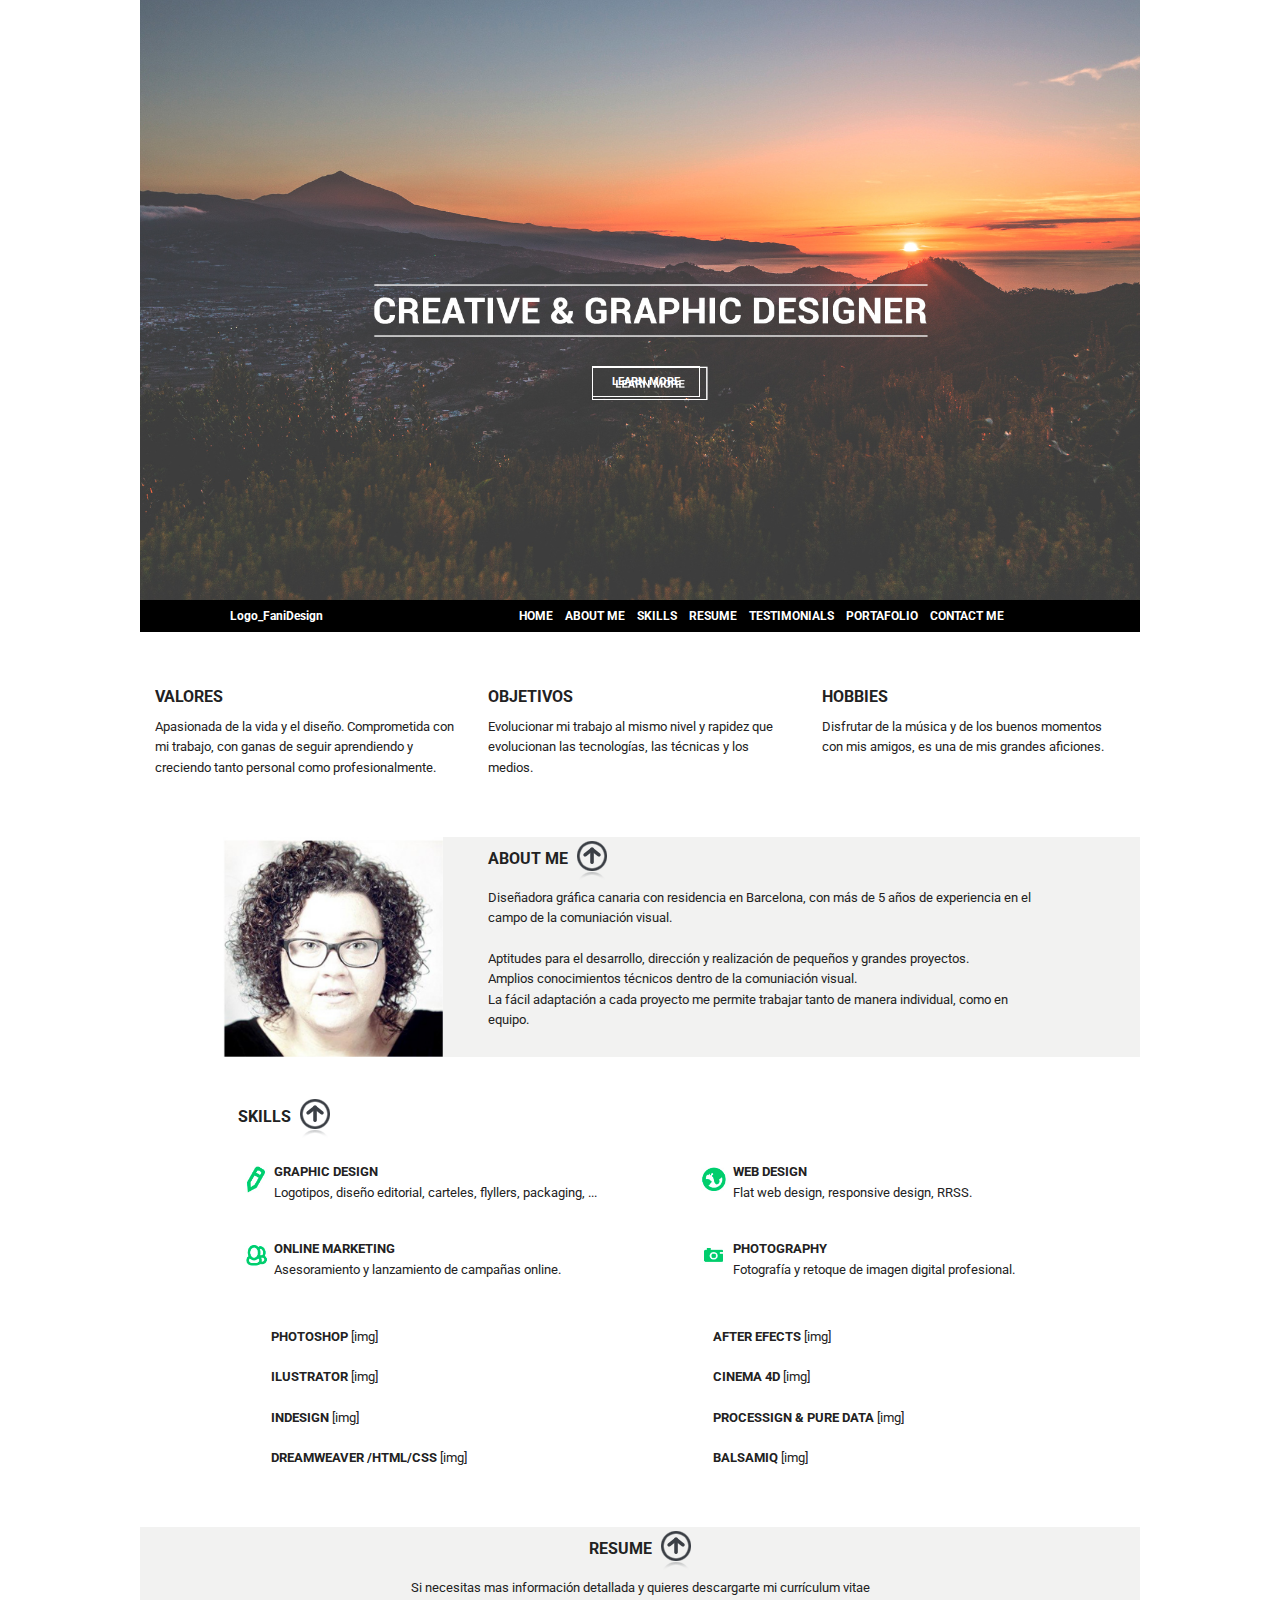
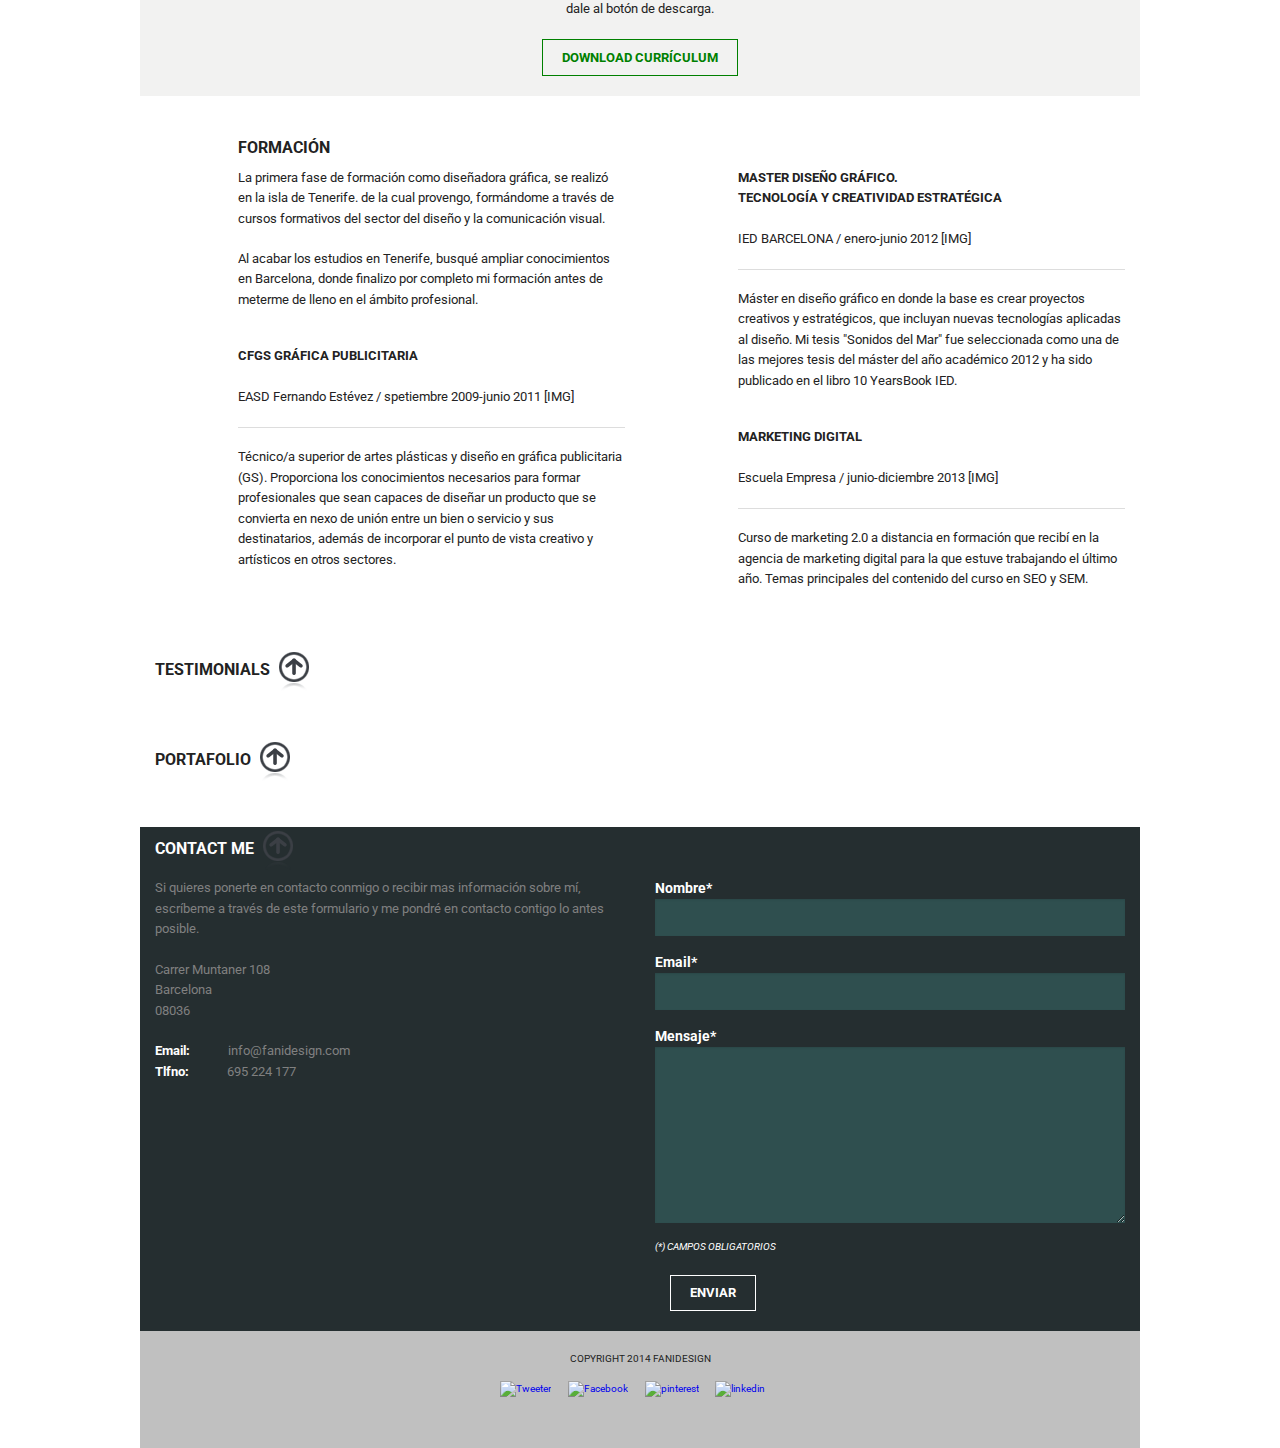
==== fanidesign.html @ 95985c17 "ver0.11.0 (errores menores, formacion)" ====
<!DOCTYPE html>
<!--[if IE 9]><html lang="es" > <![endif]-->
<html lang="es">
  <head>
    <meta charset="utf-8">
    <title>FANY DESIGN</title>
    <link rel="Shortcut Icon" href="http://icons.iconarchive.com/icons/sekkyumu/developpers/16/Smiley-Star-Pink-icon.png" type="image/png">
    <link rel="stylesheet" type="text/css" href="./foundation-5.2.3/css/foundation.css">
    <link rel="stylesheet" type="text/css" href="./foundation-5.2.3/css/mystyle.css">
    <link rel="stylesheet" type="text/css" href="http://fonts.googleapis.com/css?family=Roboto">
<!--    <script src="https://ajax.googleapis.com/ajax/libs/jquery/1.11.1/jquery.min.js" type="text/javascript"></script>
    <script type="text/javascript">
	$(document).ready(function(){
	    $('.button').mouseover(function(){
	      $('audio')[0].play();
	    });
	    $('.button2').mouseover(function(){
	      $('audio')[0].play();
	    });
	});
    </script>-->
  </head>
  
  <body id="home">
  
<!--  <audio preload>
      <source src="./foundation-5.2.3/resources/bambu_1.mp3" type="audio/mp3">
      <source src="./foundation-5.2.3/resources/bambu_1.ogg" type="audio/ogg">
      La version actual del explorador no soporta audio en HTML5!
  </audio>-->

<!--       Imagen de cabecera -->
    <div class="row">
	<div class="small-12 large-12 columns" id="imagen_cabecera">
	    <a href="#index" class="button3" id="boton_inicio">LEARN MORE</a>
	</div>
    </div>
    
<!--     Menu_cabecera -->
    <div class="row"  id="index">
	<div class="small-12 large-12 columns" id="menu_cabecera">
<!-- 	  <div > -->
		<div class="small-3 large-3 columns">
		    <div class="cuadro">
			<a href="#home">Logo_FaniDesign</a>
		    </div>
		</div>
		<div class="small-9 large-9 columns">
		    <div class="cuadro">
			<a href="#home">HOME</a>&nbsp;&nbsp;&nbsp;
			<a href="#about_me">ABOUT ME</a>&nbsp;&nbsp;&nbsp;
			<a href="#skills">SKILLS</a>&nbsp;&nbsp;&nbsp;
			<a href="#resume">RESUME</a>&nbsp;&nbsp;&nbsp;
			<a href="#testimonials">TESTIMONIALS</a>&nbsp;&nbsp;&nbsp;
			<a href="#portafolio">PORTAFOLIO</a>&nbsp;&nbsp;&nbsp;
			<a href="#contact">CONTACT ME</a>
		    </div> <!--cuadro-->
		</div> <!--9col-->
	    <!--id menucabecera-->
      </div> <!--12columns-->
    </div> <!--row-->
  
<!--     INTRODUCCION -->
    <div class="row" id="introduccion">
	<div class="small-4 large-4 columns">
	    <h6><strong>VALORES</strong></h6>
		<p>Apasionada de la vida y el diseño. Comprometida con mi trabajo, con
		ganas de seguir aprendiendo y creciendo tanto personal como profesionalmente.
		</p>
	</div>
	<div class="small-4 large-4 columns">
		<h6><strong>OBJETIVOS</strong></h6>
		<p>Evolucionar mi trabajo al mismo nivel y rapidez que evolucionan las tecnologías,
		las técnicas y los medios.
		</p>
	</div>
	<div class="small-4 large-4 columns">
		<h6><strong>HOBBIES</strong></h6>
		<p>Disfrutar de la música y de los buenos momentos con mis amigos, es una de mis grandes aficiones.
		</p>
	</div>
    </div>

<!--ABOUT ME-->
    <div class="bloque" id="about_me">
	<div class="row">
	    <div class="small-1 large-1 columns">
<!-- 		&nbsp; -->
	    </div>
	    <div class="small-11 large-11 columns" id="about">
		    <div id="foto_about">
			<img src="./foundation-5.2.3/img/foto_carnet.png" alt="foto_perfil">
		    </div>
		    <div id="espacio">
			<h6><strong>ABOUT ME</strong>&nbsp;&nbsp;<a href="#index"><img src="./foundation-5.2.3/img/top-arrow.png" title="volver arriba" alt="volver_arriba"></a></h6>
			<p>Diseñadora gráfica canaria con residencia en Barcelona, con más de 5 años de experiencia
			en el campo de la comuniación visual.</p>
			<p>Aptitudes para el desarrollo, dirección y realización de pequeños y grandes proyectos.<br>
			Amplios conocimientos técnicos dentro de la comuniación visual.<br>
			La fácil adaptación a cada proyecto me permite trabajar tanto de manera individual,
			como en equipo.<br></p>
		    </div>
	    </div>
	</div> <!--row-->
    </div> <!--bloque-->

<!--   SKILLS -->
  <div class="bloque" id="skills">
      <div class="row">
	  <div class="small-1 large-1 columns">
<!-- 	      &nbsp; -->
	  </div>
	  <div class="small-11 large-11 columns">
	      <h6><strong>SKILLS</strong>&nbsp;&nbsp;<a href="#index"><img src="./foundation-5.2.3/img/top-arrow.png" title="volver arriba" alt="volver_arriba"></a></h6><br>
	      <div class="ico_skills">
		  <div class="row">
		      <div class="small-6 large-6 columns">
			  <img src="./foundation-5.2.3/img/ic01.png" alt="icono">
			  <p><strong>GRAPHIC DESIGN</strong><br>
			  Logotipos, diseño editorial, carteles, flyllers, packaging, ...</p>
		      </div>
		      <div class="small-6 large-6 columns">
			  <img src="./foundation-5.2.3/img/ic02.png" alt="icono">
			  <p><strong>WEB DESIGN</strong><br>
			  Flat web design, responsive design, RRSS.</p>
		      </div>
		</div>
	  
		<br>

		<div class="row">
		    <div class="small-6 large-6 columns">
			<img src="./foundation-5.2.3/img/ic03.png" alt="icono">
			<p><strong>ONLINE MARKETING</strong><br>
			Asesoramiento y lanzamiento de campañas online.</p>
		    </div>
		    <div class="small-6 large-6 columns">
			<img src="./foundation-5.2.3/img/ic04.png" alt="icono">
			<p><strong>PHOTOGRAPHY</strong><br>
			Fotografía y retoque de imagen digital profesional.</p>
		    </div>
		</div>
		
		<div class="row" id="skills2">
		      <div class="small-6 large-6 columns">
			  <p><strong>PHOTOSHOP</strong>
			  [img]</p>
			  <p><strong>ILUSTRATOR</strong>
			  [img]</p>
			  <p><strong>INDESIGN</strong>
			  [img]</p>
			  <p><strong>DREAMWEAVER /HTML/CSS</strong>
			  [img]</p>
		      </div>
		      <div class="small-6 large-6 columns">
			  <p><strong>AFTER EFECTS</strong>
			  [img]</p>
			  <p><strong>CINEMA 4D</strong>
			  [img]</p>
			  <p><strong>PROCESSIGN &amp; PURE DATA</strong>
			  [img]</p>
			  <p><strong>BALSAMIQ</strong>
			  [img]</p>
		      </div>
		</div><!--row-->
		
	      </div> <!-- ico_skills -->
	  </div>
      </div>
  </div>

  <div class="bloque"> <!--RESUME-->
    <div class="row">
      <div class="small-12 large-12 columns" id="resume">
	  <h6><strong>RESUME</strong>&nbsp;&nbsp;<a href="#index"><img src="./foundation-5.2.3/img/top-arrow.png" title="volver arriba" alt="volver_arriba"></a></h6>
	  <p>Si necesitas mas información detallada y quieres descargarte mi currículum vitae<br>dale al botón de descarga.</p>
	  <a href="./foundation-5.2.3/resources/cvfani.txt" download="descargar_cv" class="button">DOWNLOAD CURRÍCULUM</a>
      </div>
    </div>
  </div>

  <div class="bloque"> <!--FORMACION-->
    <div class="row">
	<div class="small-1 large-1 columns">
	    &nbsp;
	</div>
	<div class="small-11 large-11 columns">
	    <h6><strong>FORMACIÓN</strong></h6>
	</div>
    </div>
    <div class="row">
      <div class="small-1 large-1 columns">
	  &nbsp;
      </div>
      <div class="small-5 large-5 columns">
	  <p>La primera fase de formación como diseñadora gráfica, se realizó en la isla de Tenerife.
	  de la cual provengo, formándome a través de cursos formativos del sector del diseño y la
	  comunicación visual.</p>
	  <p>Al acabar los estudios en Tenerife, busqué ampliar conocimientos en Barcelona, donde
	  finalizo por completo mi formación antes de meterme de lleno en el ámbito profesional.</p>
	  <br>
	  <p><strong>CFGS GRÁFICA PUBLICITARIA</strong></p>
	  <p>EASD Fernando Estévez / spetiembre 2009-junio 2011
	  [IMG]
	  </p>
	  <hr>
	  <p>Técnico/a superior de artes plásticas y diseño en gráfica publicitaria (GS).
	  Proporciona los conocimientos necesarios para formar profesionales que sean capaces
	  de diseñar un producto que se convierta en nexo de unión entre un bien o servicio y sus
	  destinatarios, además de incorporar el punto de vista creativo y artísticos en otros
	  sectores.</p>
      </div>
      <div class="small-1 large-1 columns">
	  &nbsp;
      </div>
      <div class="small-5 large-5 columns">
	  <p><strong>MASTER DISEÑO GRÁFICO.<br>
	  TECNOLOGÍA Y CREATIVIDAD ESTRATÉGICA</strong></p>
	  <p>IED BARCELONA / enero-junio 2012
	  [IMG]
	  </p>
	  <hr>
	  <p>Máster en diseño gráfico en donde la base es crear proyectos creativos y 
	  estratégicos, que incluyan nuevas tecnologías aplicadas al diseño. Mi tesis 
	  "Sonidos del Mar" fue seleccionada como una de las mejores tesis del máster del
	  año académico 2012 y ha sido publicado en el libro 10 YearsBook IED.</p>
	  <br>
	  <p><strong>MARKETING DIGITAL</strong></p>
	  <p>Escuela Empresa / junio-diciembre 2013
	  [IMG]
	  </p>
	  <hr>
	  <p>Curso de marketing 2.0 a distancia en formación que recibí en la agencia de
	  marketing digital para la que estuve trabajando el último año. Temas principales 
	  del contenido del curso en SEO y SEM.</p>
      </div>
    </div>
  </div>
  
<!--TESTIMONIALS-->
  <div class="bloque">
    <div class="row">
      <div class="small-12 large-12 columns">
	  <h6 id="testimonials"><strong>TESTIMONIALS</strong>&nbsp;&nbsp;<a href="#index"><img src="./foundation-5.2.3/img/top-arrow.png" title="volver arriba" alt="volver_arriba"></a></h6>
      </div>
    </div>
  </div>
  
<!--PORTAFOLIO-->
  <div class="bloque">
    <div class="row">
      <div class="small-12 large-12 columns">
	  <h6 id="portafolio"><strong>PORTAFOLIO</strong>&nbsp;&nbsp;<a href="#index"><img src="./foundation-5.2.3/img/top-arrow.png" title="volver arriba" alt="volver_arriba"></a></h6>
      </div>
    </div>
  </div>
 
<!--CONTACTO-->
  <div class="bloque">
    <div class="row">
      <div class="small-12 large-12 columns" id="contacto">
	  <h6 class="color_blanco" id="contact"><strong>CONTACT ME</strong>&nbsp;&nbsp;<a href="#index"><img src="./foundation-5.2.3/img/top-arrow.png" title="volver arriba" alt="volver_arriba"></a></h6>
	      <div class="row">
		  <div class="small-6 large-6 columns">
		    <p>Si quieres ponerte en contacto conmigo o recibir mas información sobre mí,
		    escríbeme a través de este formulario y me pondré en contacto contigo lo antes
		    posible.</p>
		    <p>
		      Carrer Muntaner 108<br>
		      Barcelona<br>
		      08036
		    </p>
		    <p>
		      <strong class="color_blanco" style="margin-right:8%">Email:</strong>info@fanidesign.com<br>	
		      <strong class="color_blanco" style="margin-right:8%">Tlfno:</strong>695 224 177
		    </p>
		  </div>
		  <div class="small-6 large-6 columns">
		      <form action="contacto.php" method="post" id="my_form">
			  <label class="color_blanco"><strong>Nombre*</strong>
			      <input type="text" name="nombre" required=""/>
			  </label>
			  <label class="color_blanco"><strong>Email*</strong>
			      <input type="email" name="email" required=""/>
			  </label>
			  <label class="color_blanco"><strong>Mensaje*</strong>
			      <textarea rows="10" name="mensaje" required=""></textarea>
			  </label>
			  <p class="color_blanco" style="font-size:0.6rem;"><i>(*) CAMPOS OBLIGATORIOS</i></p>
			  <div class="small-3 large-3 columns">
			      <input id="submit" type="submit" name="submit" value="ENVIAR" class="button2" onclick="myFunction()"/>
			  </div>
			  <div class="small-9 large-9 columns">
			      <p id="confirmacion">
<!-- 			      <img src="./foundation-5.2.3/resources/wait.gif" id="imagen1"> -->
			      </p>
			  </div>
		      </form>
		      <script>
		      function myFunction(action) {
// 			  document.getElementById("confirmacion").scr="./../resources/wait.gif";
			  /*if(action == true){
			    setTimeout("document.getElementById('confirmacion').innerHTML='Mensaje enviado'", 3000);
			  }
			  else{
			    setTimeout("document.getElementById('confirmacion').innerHTML='Fallo al enviar el mensaje. Inténtelo mas tarde.'", 3000);
			  }*/
			  setTimeout("document.getElementById('confirmacion').innerHTML='Mensaje enviado'", 3000);
		      	  setTimeout("document.getElementById('my_form').reset()",3000);
		      	  setTimeout("document.getElementById('confirmacion').innerHTML=''",10000);
		      }
		      </script>
		  </div>
	      </div> <!--row-->
      </div>
    </div>
  </div>
  
    
<!--   Pie de pagina -->
    <div class="row" id="pie_pagina">
      <div class="small-12 large-12 columns">
	    <p>COPYRIGHT 2014 FANIDESIGN<br><br>
	    <a href="https://twitter.com/Fanidesign" target="_blank"> <img src="http://msystechnology.com/finder/tweeter_icon.png" alt="Tweeter" title="Visita mi Tweeter"></a>
	    <a href="https://www.facebook.com/pages/Fanidesign/396411303730786?fref=ts" target="_blank"> <img src="http://icons.iconarchive.com/icons/danleech/simple/32/facebook-icon.png" alt="Facebook" title="Visita mi Facebook"></a>
	    <a href="http://es.pinterest.com/fanidesigner/" target="_blank"> <img src="http://www.recipesquickneasy.com/wp-content/themes/iribbon/images/social/legacy/pinterest.png" alt="pinterest" title="Visita mi pinterest"></a>
	    <a href="https://www.linkedin.com/in/fanicabrera" target="_blank"> <img src="http://www.paginaswebtenerife.com/wp-content/themes/Comite/images/social-profiles/linkedin.png" alt="linkedin" title="Visita mi linkedin"></a>
	    </p>
	</div>
    </div>
<!-- 	<div><a href="http://validator.w3.org/check?uri=http%3A%2F%2Ffanidesign.comxa.com%2Ffanidesign.html&charset=%28detect+automatically%29&doctype=Inline&group=0">Certificado</a></div> -->
<!-- 	  <p><a href="http://jigsaw.w3.org/css-validator/validator?uri=http%3A%2F%2Ffanidesign.comxa.com%2Ffoundation-5.2.3%2Fcss%2Fmystyle.css&profile=css3&usermedium=all&warning=1&vextwarning=or"><img style="border:0;width:88px;height:31px" src="http://jigsaw.w3.org/css-validator/images/vcss-blue" alt="¡CSS Válido!" /></a></p> -->
  </body>
</html>


<!-- http://foundation.zurb.com/ -->
<!-- http://foundation.zurb.com/docs/components/grid.html -->
<!-- http://en.wikipedia.org/wiki/Web_colors -->
<!-- http://www.iconarchive.com/ -->
<!-- http://www.google.com/fonts/specimen/Roboto -->
<!-- http://www.paginas.in/archivos/593 -->
<!-- http://www.000webhost.com/ -->
<!-- http://fanidesign.comxa.com/fanidesign.html -->
---- foundation-5.2.3/css/mystyle.css ----
@charset "UTF-8";

html{
  font-family:"Roboto";
}

#imagen_cabecera {
  background-image:url("./../img/mi-web_01.jpg");
  background-repeat:no-repeat;
  background-position:center;
/*   background-attachment:fixed; */
/*   width:1000px; */
  height:600px;
  background-size: 100% 100%;
}

#boton_inicio{
  position:absolute;
  left:45.15%;
  top:61%;
}

#menu_cabecera{
  background-color:black;
  color:white;
  text-align:center;
  height:20%;
}

.cuadro{
  margin-top:10px;
  margin-bottom:10px;
/*   text-align:center; */
  font-size:75%;
  font-weight:bold;
}

.cuadro a:link {color:#FFFFFF;  text-decoration:none;}
.cuadro a:visited {color: #ffffff;text-decoration:none;} 
.cuadro a:hover {color:#00FF7F; text-decoration:none;}

.bloque{
  margin-top:3%;
}

#introduccion{
  margin-top:4%;
  width:87%;
}

#about{
   background-color:#f2f2f1;
}

#foto_about img{
  height:220px;
  width:220px;
  float:left;
  margin-right:5%;
  margin-left:-15px;
}

#tmp {
  margin-left:0%;
}

#espacio {margin-right:10%;}

#resume{
  background-color:#f2f2f1;
  text-align:center;
}

.ico_skills img{
  float:left;
}

#skills2{
  margin-left:2%;
  margin-top:3%;
}

#contacto{
  background-color:#252e30;
  color:gray;
}

#confirmacion {
  text-align:center;
  color:white;
}

.color_blanco{
  color:white;
}

#pie_pagina{
  background-color:#C0C0C0;
  text-align:center;
}

#pie_pagina img{
  height:22px;
/*   width:25px; */
  margin-bottom:2.5%;
  margin-right:1.5%;
}

#pie_pagina p{
  font-size:0.6rem;
  margin-top:2%;
}
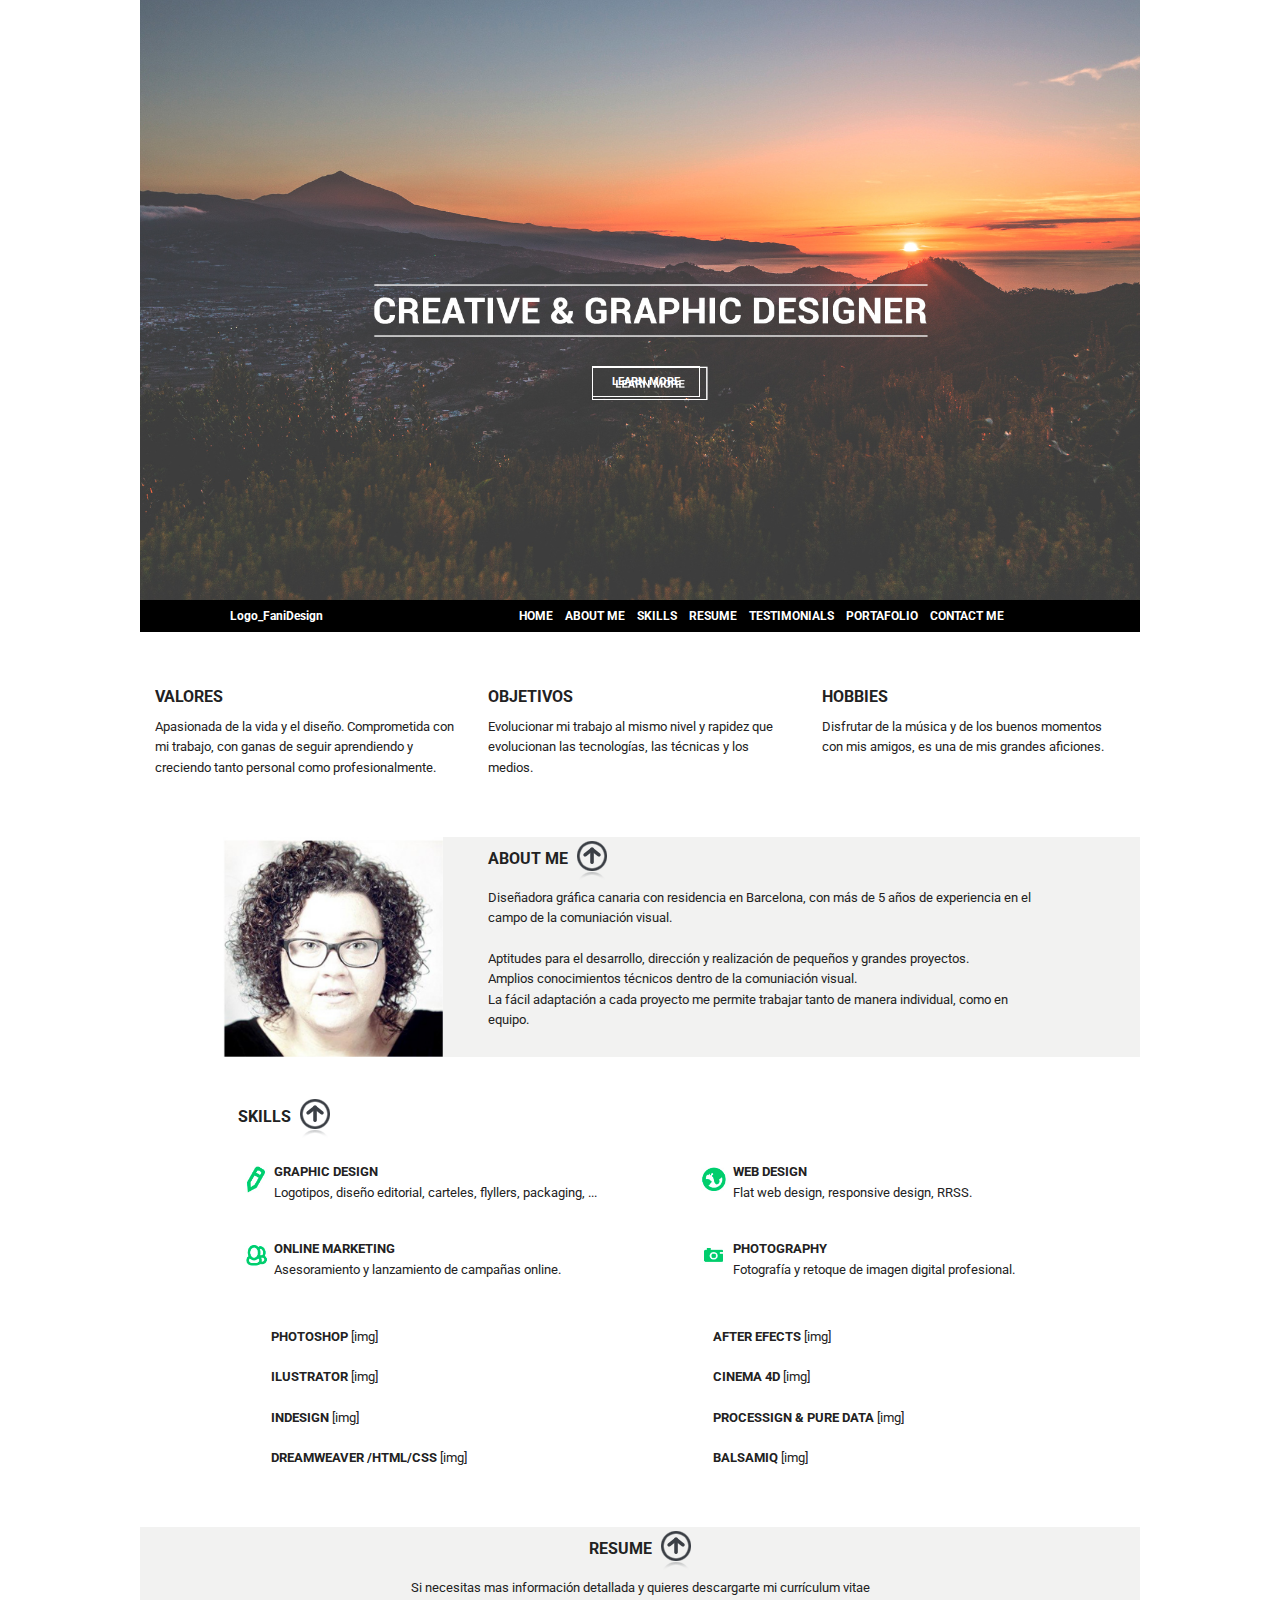
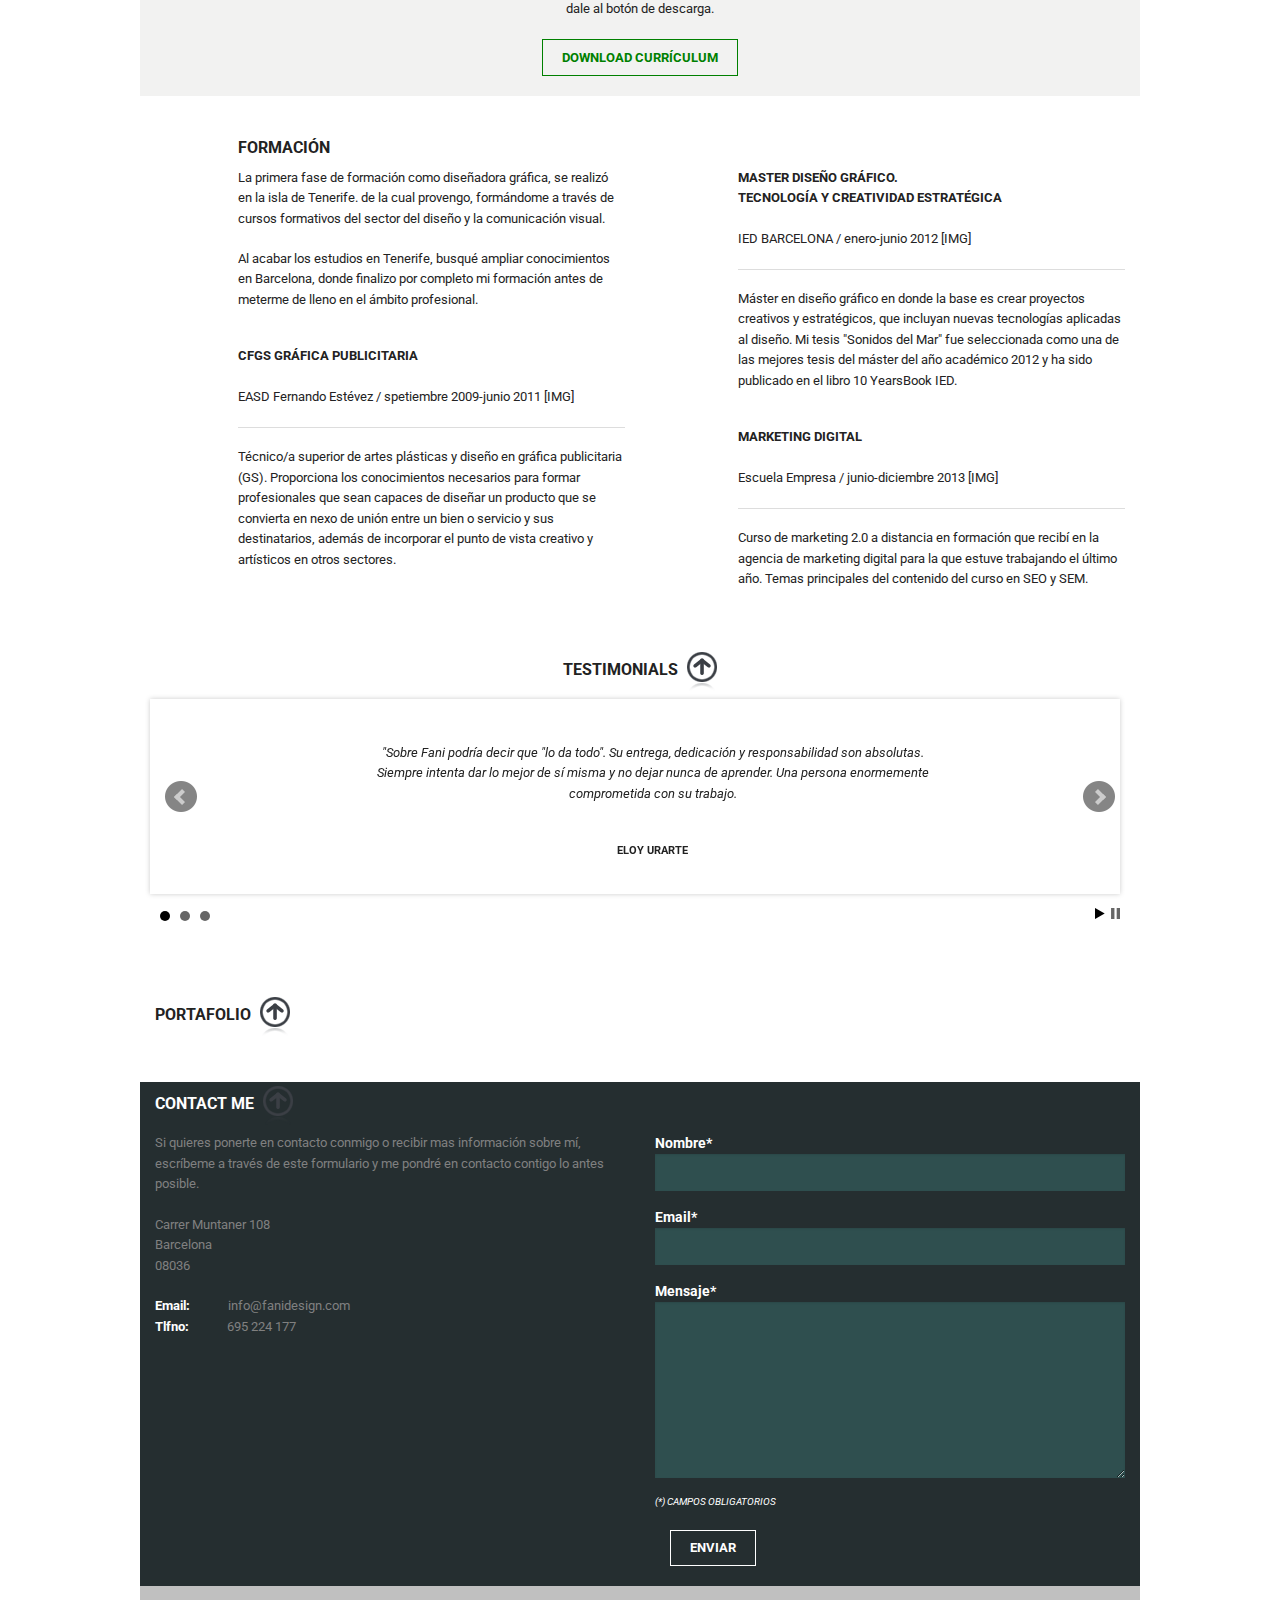
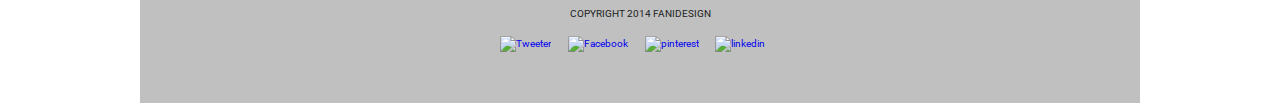
==== commit 101be3c8: "ver0.12.0 (slider testimonials)" ====
--- a/fanidesign.html
+++ b/fanidesign.html
@@ -8,8 +8,11 @@
     <link rel="stylesheet" type="text/css" href="./foundation-5.2.3/css/foundation.css">
     <link rel="stylesheet" type="text/css" href="./foundation-5.2.3/css/mystyle.css">
     <link rel="stylesheet" type="text/css" href="http://fonts.googleapis.com/css?family=Roboto">
-<!--    <script src="https://ajax.googleapis.com/ajax/libs/jquery/1.11.1/jquery.min.js" type="text/javascript"></script>
-    <script type="text/javascript">
+    <script src="https://ajax.googleapis.com/ajax/libs/jquery/1.11.1/jquery.min.js" type="text/javascript"></script>
+    <script src="js/jquery.bxslider.min.js"></script>
+    <link rel="stylesheet" type="text/css" href="js/jquery.bxslider.css">
+    <script src="js/slide1.js" type="text/javascript"></script>
+<!--    <script type="text/javascript">
 	$(document).ready(function(){
 	    $('.button').mouseover(function(){
 	      $('audio')[0].play();
@@ -18,6 +21,22 @@
 	      $('audio')[0].play();
 	    });
 	});
+    </script>-->
+<!--    
+    <script>
+//      window.onload = detectarCarga;
+      function myFunction() {
+// 			  document.getElementById("confirmacion").innerHTML.scr="./../resources/ajax-loader.gif";
+	      setTimeout("document.getElementById('confirmacion').style.display='none')",0);
+	      setTimeout("document.getElementById('confirmacion').style.display='block')",3000);
+	      if(action == true){
+		  setTimeout("document.getElementById('confirmacion').innerHTML='Mensaje enviado'", 3000);
+	      }
+	      else{
+		  setTimeout("document.getElementById('confirmacion').innerHTML='Fallo al enviar el mensaje. Inténtelo mas tarde.'", 3000);
+	      }
+	      setTimeout("document.getElementById('confirmacion').innerHTML=''",10000);
+	      }
     </script>-->
   </head>
   
@@ -242,6 +261,14 @@
     <div class="row">
       <div class="small-12 large-12 columns">
 	  <h6 id="testimonials"><strong>TESTIMONIALS</strong>&nbsp;&nbsp;<a href="#index"><img src="./foundation-5.2.3/img/top-arrow.png" title="volver arriba" alt="volver_arriba"></a></h6>
+	      <ul id="testimonial_slider">
+		<li><p><i>"Sobre Fani podría decir que "lo da todo". Su entrega, dedicación y responsabilidad son absolutas.<br>
+		Siempre intenta dar lo mejor de sí misma y no dejar nunca de aprender. Una persona enormemente<br>
+		comprometida con su trabajo.</i></p>
+		<p class="firma"><strong>ELOY URARTE</strong></p>
+		<li><p><i>Texto2</i></p><p class="firma"><strong>ELOY URARTE</strong></p></li>
+		<li><p><i>Texto3</i></p><p class="firma"><strong>ELOY URARTE</strong></p></li>
+	      </ul>
       </div>
     </div>
   </div>
@@ -292,24 +319,9 @@
 			  </div>
 			  <div class="small-9 large-9 columns">
 			      <p id="confirmacion">
-<!-- 			      <img src="./foundation-5.2.3/resources/wait.gif" id="imagen1"> -->
 			      </p>
 			  </div>
 		      </form>
-		      <script>
-		      function myFunction(action) {
-// 			  document.getElementById("confirmacion").scr="./../resources/wait.gif";
-			  /*if(action == true){
-			    setTimeout("document.getElementById('confirmacion').innerHTML='Mensaje enviado'", 3000);
-			  }
-			  else{
-			    setTimeout("document.getElementById('confirmacion').innerHTML='Fallo al enviar el mensaje. Inténtelo mas tarde.'", 3000);
-			  }*/
-			  setTimeout("document.getElementById('confirmacion').innerHTML='Mensaje enviado'", 3000);
-		      	  setTimeout("document.getElementById('my_form').reset()",3000);
-		      	  setTimeout("document.getElementById('confirmacion').innerHTML=''",10000);
-		      }
-		      </script>
 		  </div>
 	      </div> <!--row-->
       </div>
--- a/foundation-5.2.3/css/mystyle.css
+++ b/foundation-5.2.3/css/mystyle.css
@@ -80,6 +80,24 @@
   margin-top:3%;
 }
 
+#testimonials {
+  text-align: center;
+}
+
+#testimonial_slider {
+  text-align:center;
+/*   background-color:#f2f2f1; */
+}
+
+#testimonial_slider p{
+   margin-top: 4%;
+   margin-bottom: 4%;
+}
+
+.firma {
+  font-size:0.7rem;
+}
+
 #contacto{
   background-color:#252e30;
   color:gray;
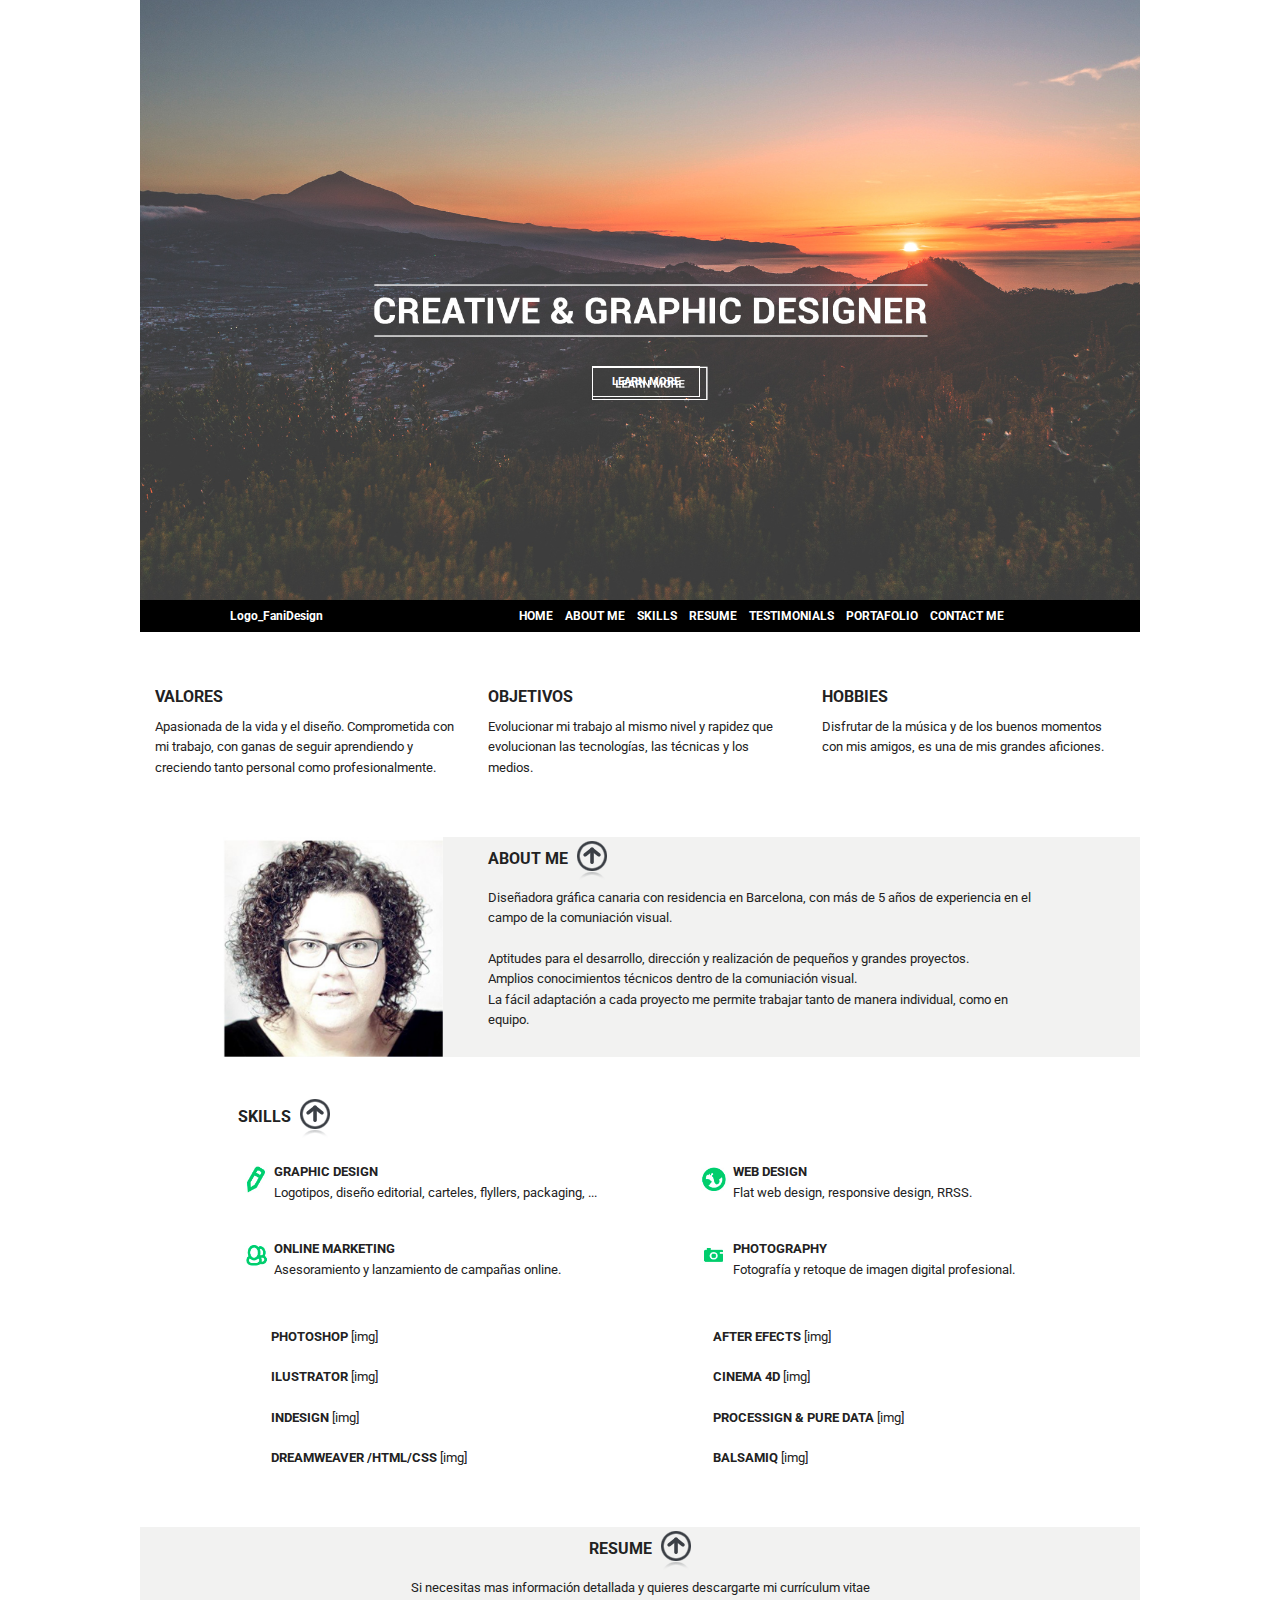
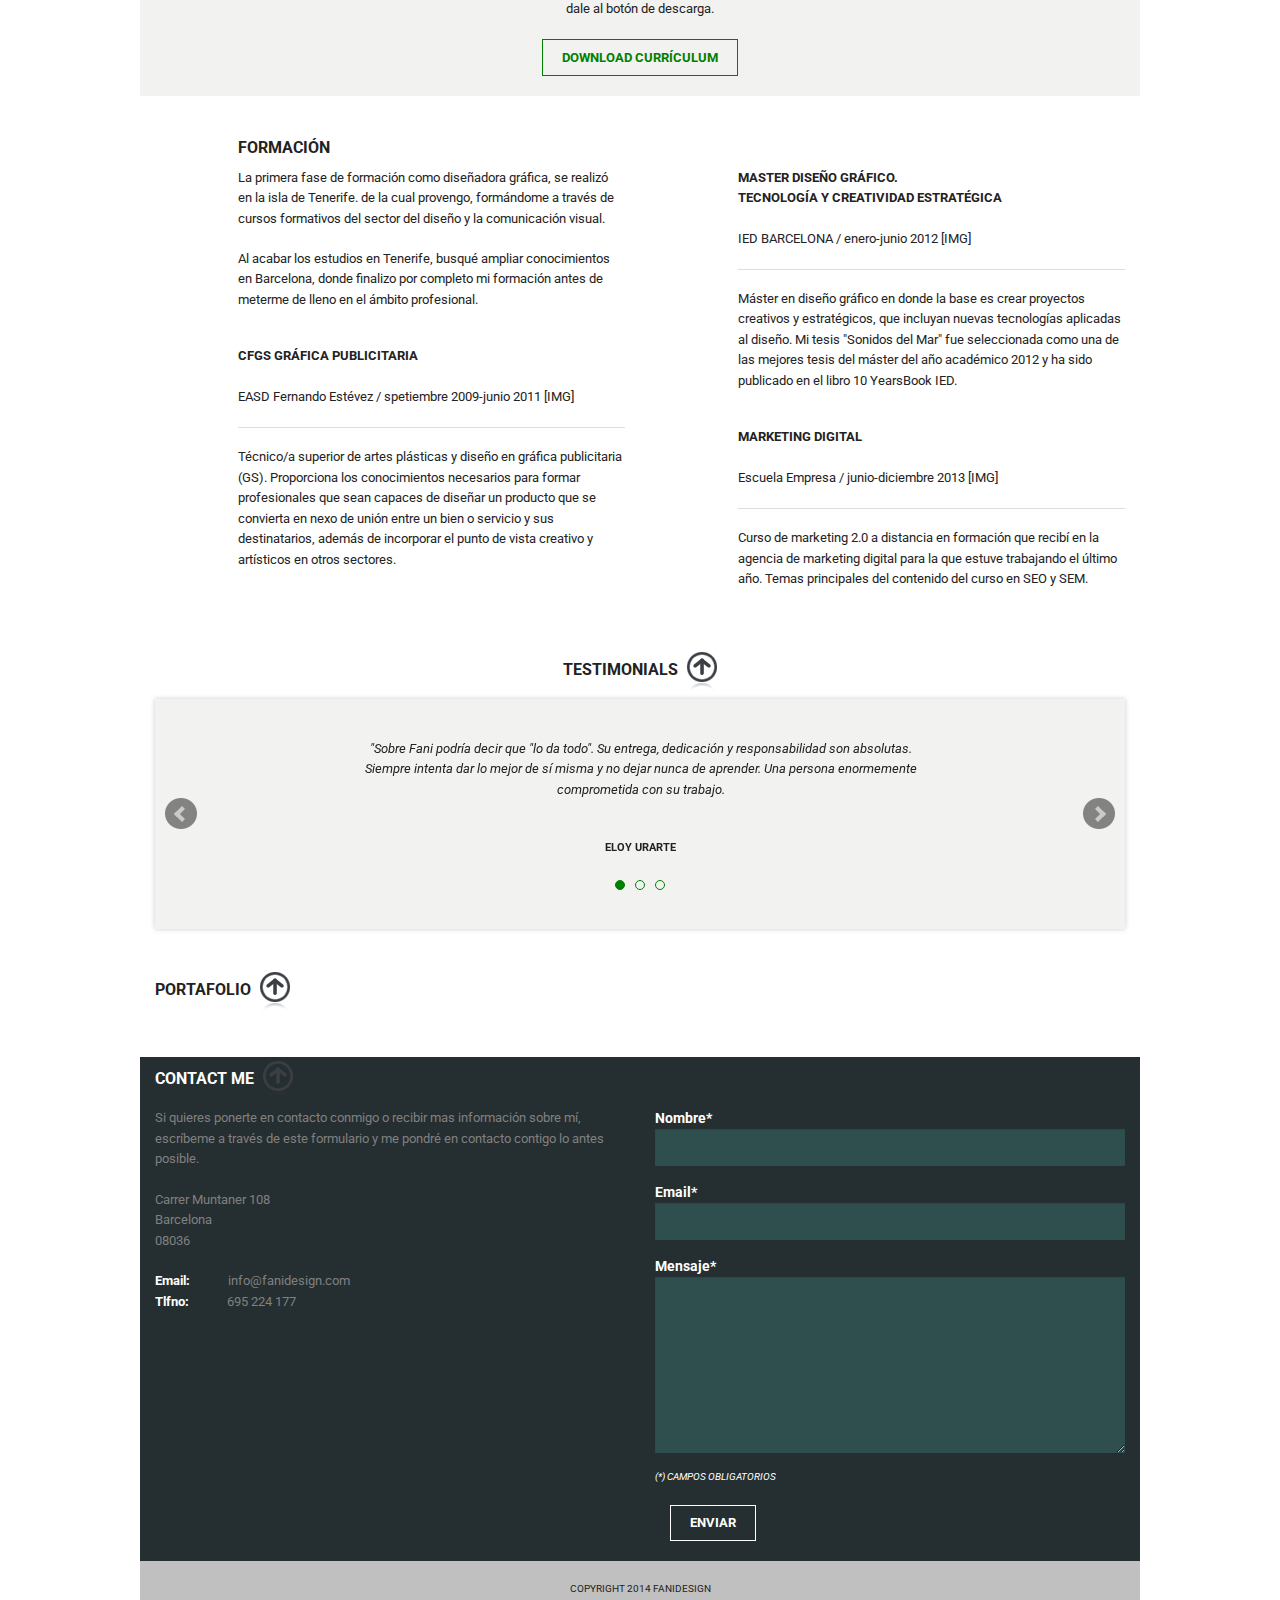
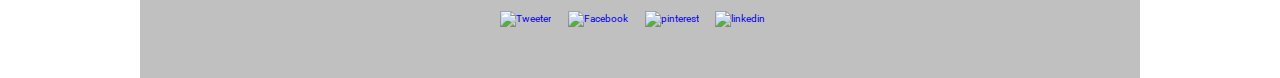
==== commit 49c91839: "ver0.13.0 (slider testimonials mejorado)" ====
--- a/fanidesign.html
+++ b/fanidesign.html
@@ -265,9 +265,9 @@
 		<li><p><i>"Sobre Fani podría decir que "lo da todo". Su entrega, dedicación y responsabilidad son absolutas.<br>
 		Siempre intenta dar lo mejor de sí misma y no dejar nunca de aprender. Una persona enormemente<br>
 		comprometida con su trabajo.</i></p>
-		<p class="firma"><strong>ELOY URARTE</strong></p>
-		<li><p><i>Texto2</i></p><p class="firma"><strong>ELOY URARTE</strong></p></li>
-		<li><p><i>Texto3</i></p><p class="firma"><strong>ELOY URARTE</strong></p></li>
+		<p class="firma"><b>ELOY URARTE</b></p>
+		<li><p><i>Texto2</i></p><p class="firma"><b>ELOY URARTE</b></p></li>
+		<li><p><i>Texto3</i></p><p class="firma"><b>ELOY URARTE</b></p></li>
 	      </ul>
       </div>
     </div>
--- a/foundation-5.2.3/css/mystyle.css
+++ b/foundation-5.2.3/css/mystyle.css
@@ -85,8 +85,7 @@
 }
 
 #testimonial_slider {
-  text-align:center;
-/*   background-color:#f2f2f1; */
+  text-align: center;
 }
 
 #testimonial_slider p{
@@ -94,8 +93,13 @@
    margin-bottom: 4%;
 }
 
+#testimonial_slider li {
+  margin-left: -17px;
+  height: 230px;
+}
+
 .firma {
-  font-size:0.7rem;
+  font-size: 0.7rem;
 }
 
 #contacto{
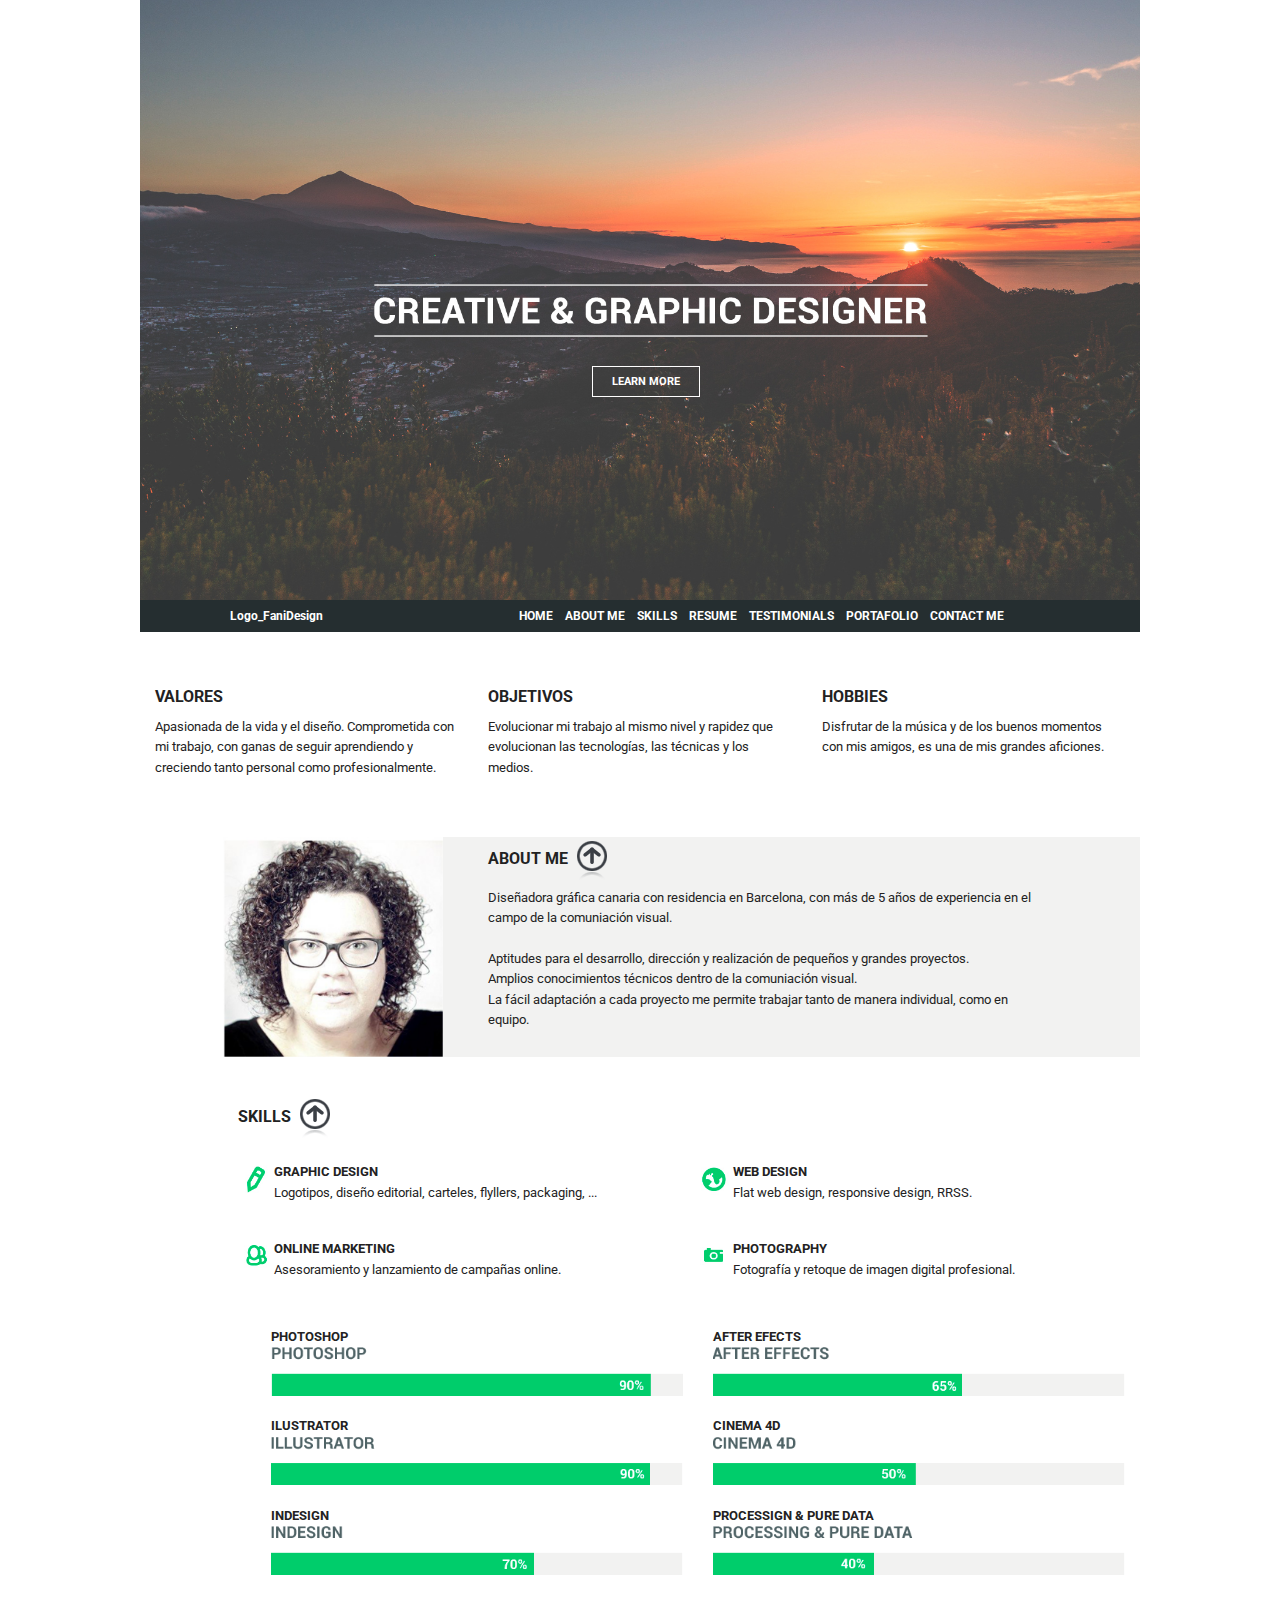
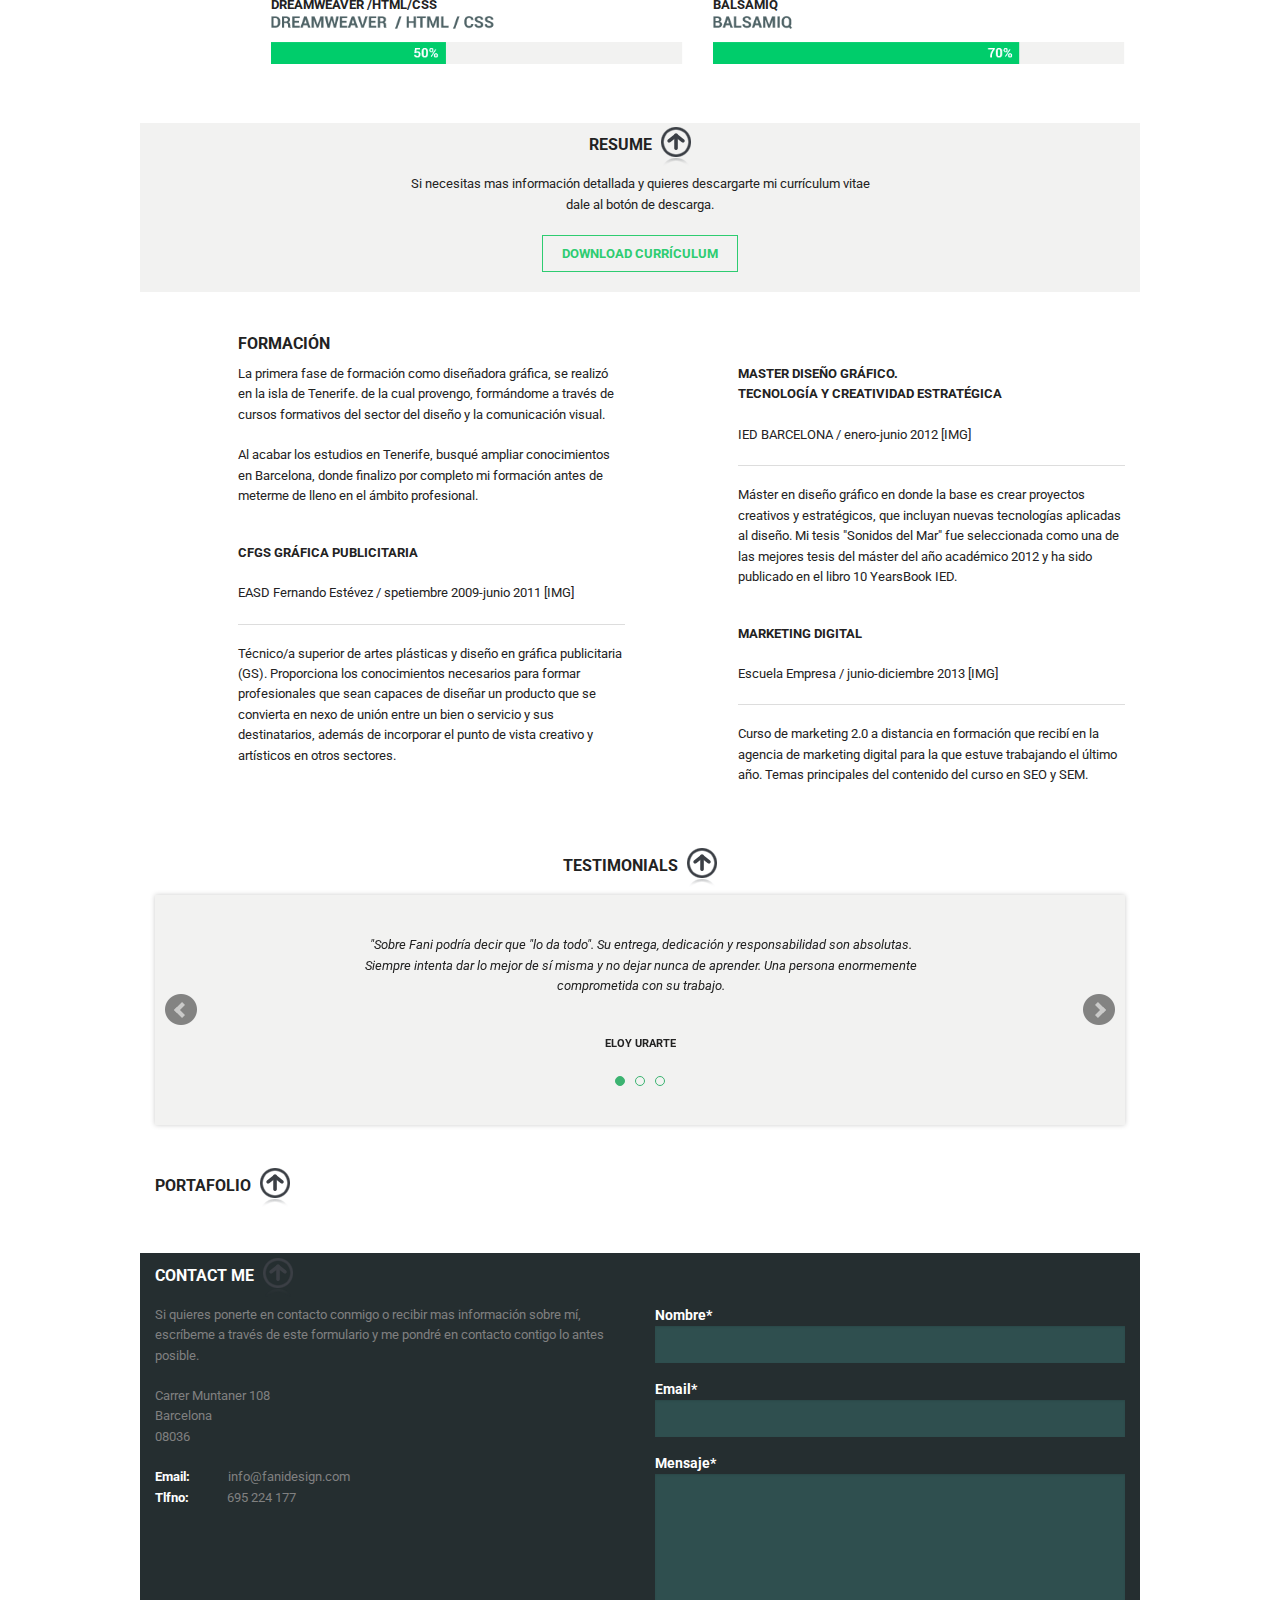
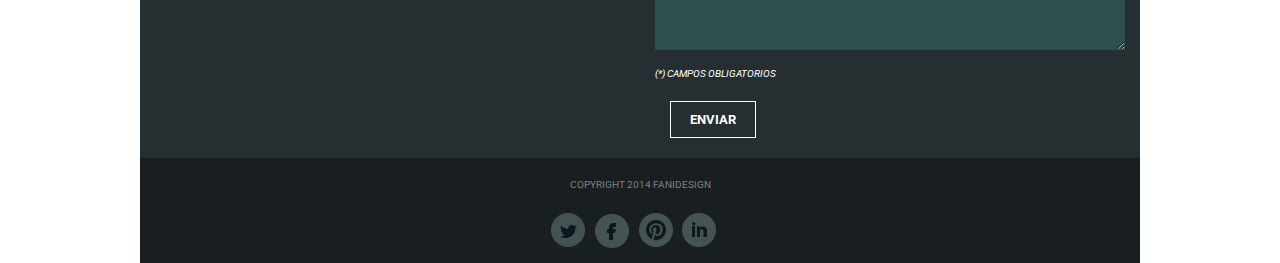
==== commit c1b61b1f: "ver0.14.0 (arreglos varios)" ====
--- a/fanidesign.html
+++ b/fanidesign.html
@@ -5,23 +5,13 @@
     <meta charset="utf-8">
     <title>FANY DESIGN</title>
     <link rel="Shortcut Icon" href="http://icons.iconarchive.com/icons/sekkyumu/developpers/16/Smiley-Star-Pink-icon.png" type="image/png">
-    <link rel="stylesheet" type="text/css" href="./foundation-5.2.3/css/foundation.css">
-    <link rel="stylesheet" type="text/css" href="./foundation-5.2.3/css/mystyle.css">
+    <link rel="stylesheet" type="text/css" href="foundation-5.2.3/css/foundation.css">
+    <link rel="stylesheet" type="text/css" href="foundation-5.2.3/css/mystyle.css">
     <link rel="stylesheet" type="text/css" href="http://fonts.googleapis.com/css?family=Roboto">
     <script src="https://ajax.googleapis.com/ajax/libs/jquery/1.11.1/jquery.min.js" type="text/javascript"></script>
-    <script src="js/jquery.bxslider.min.js"></script>
-    <link rel="stylesheet" type="text/css" href="js/jquery.bxslider.css">
-    <script src="js/slide1.js" type="text/javascript"></script>
-<!--    <script type="text/javascript">
-	$(document).ready(function(){
-	    $('.button').mouseover(function(){
-	      $('audio')[0].play();
-	    });
-	    $('.button2').mouseover(function(){
-	      $('audio')[0].play();
-	    });
-	});
-    </script>-->
+    <script src="./js/jquery.bxslider.min.js"></script>
+    <link rel="stylesheet" type="text/css" href="./js/jquery.bxslider.css">
+    <script src="./js/slide1.js" type="text/javascript"></script>
 <!--    
     <script>
 //      window.onload = detectarCarga;
@@ -41,12 +31,6 @@
   </head>
   
   <body id="home">
-  
-<!--  <audio preload>
-      <source src="./foundation-5.2.3/resources/bambu_1.mp3" type="audio/mp3">
-      <source src="./foundation-5.2.3/resources/bambu_1.ogg" type="audio/ogg">
-      La version actual del explorador no soporta audio en HTML5!
-  </audio>-->
 
 <!--       Imagen de cabecera -->
     <div class="row">
@@ -108,10 +92,10 @@
 	    </div>
 	    <div class="small-11 large-11 columns" id="about">
 		    <div id="foto_about">
-			<img src="./foundation-5.2.3/img/foto_carnet.png" alt="foto_perfil">
+			<img src="foundation-5.2.3/img/foto_carnet.png" alt="foto_perfil">
 		    </div>
 		    <div id="espacio">
-			<h6><strong>ABOUT ME</strong>&nbsp;&nbsp;<a href="#index"><img src="./foundation-5.2.3/img/top-arrow.png" title="volver arriba" alt="volver_arriba"></a></h6>
+			<h6><strong>ABOUT ME</strong>&nbsp;&nbsp;<a href="#index"><img src="foundation-5.2.3/img/top-arrow.png" title="volver arriba" alt="volver_arriba"></a></h6>
 			<p>Diseñadora gráfica canaria con residencia en Barcelona, con más de 5 años de experiencia
 			en el campo de la comuniación visual.</p>
 			<p>Aptitudes para el desarrollo, dirección y realización de pequeños y grandes proyectos.<br>
@@ -130,16 +114,16 @@
 <!-- 	      &nbsp; -->
 	  </div>
 	  <div class="small-11 large-11 columns">
-	      <h6><strong>SKILLS</strong>&nbsp;&nbsp;<a href="#index"><img src="./foundation-5.2.3/img/top-arrow.png" title="volver arriba" alt="volver_arriba"></a></h6><br>
+	      <h6><strong>SKILLS</strong>&nbsp;&nbsp;<a href="#index"><img src="foundation-5.2.3/img/top-arrow.png" title="volver arriba" alt="volver_arriba"></a></h6><br>
 	      <div class="ico_skills">
 		  <div class="row">
 		      <div class="small-6 large-6 columns">
-			  <img src="./foundation-5.2.3/img/ic01.png" alt="icono">
+			  <img src="foundation-5.2.3/img/ic01.png" alt="icono">
 			  <p><strong>GRAPHIC DESIGN</strong><br>
 			  Logotipos, diseño editorial, carteles, flyllers, packaging, ...</p>
 		      </div>
 		      <div class="small-6 large-6 columns">
-			  <img src="./foundation-5.2.3/img/ic02.png" alt="icono">
+			  <img src="foundation-5.2.3/img/ic02.png" alt="icono">
 			  <p><strong>WEB DESIGN</strong><br>
 			  Flat web design, responsive design, RRSS.</p>
 		      </div>
@@ -149,12 +133,12 @@
 
 		<div class="row">
 		    <div class="small-6 large-6 columns">
-			<img src="./foundation-5.2.3/img/ic03.png" alt="icono">
+			<img src="foundation-5.2.3/img/ic03.png" alt="icono">
 			<p><strong>ONLINE MARKETING</strong><br>
 			Asesoramiento y lanzamiento de campañas online.</p>
 		    </div>
 		    <div class="small-6 large-6 columns">
-			<img src="./foundation-5.2.3/img/ic04.png" alt="icono">
+			<img src="foundation-5.2.3/img/ic04.png" alt="icono">
 			<p><strong>PHOTOGRAPHY</strong><br>
 			Fotografía y retoque de imagen digital profesional.</p>
 		    </div>
@@ -163,23 +147,31 @@
 		<div class="row" id="skills2">
 		      <div class="small-6 large-6 columns">
 			  <p><strong>PHOTOSHOP</strong>
-			  [img]</p>
+			  <img src="./foundation-5.2.3/img/phothshop.png" alt="photoshop 90%">
+			  </p>
 			  <p><strong>ILUSTRATOR</strong>
-			  [img]</p>
+			  <img src="./foundation-5.2.3/img/illustrator.png" alt="ilustrator 90%">
+			  </p>
 			  <p><strong>INDESIGN</strong>
-			  [img]</p>
+			  <img src="./foundation-5.2.3/img/indesign.png" alt="indesign 70%">
+			  </p>
 			  <p><strong>DREAMWEAVER /HTML/CSS</strong>
-			  [img]</p>
+			  <img src="./foundation-5.2.3/img/dreamweaver.png" alt="dreamweaver 50%">
+			  </p>
 		      </div>
 		      <div class="small-6 large-6 columns">
 			  <p><strong>AFTER EFECTS</strong>
-			  [img]</p>
+			  <img src="./foundation-5.2.3/img/afftereffects.png" alt="after effects 65%">
+			  </p>
 			  <p><strong>CINEMA 4D</strong>
-			  [img]</p>
+			  <img src="./foundation-5.2.3/img/cinema4D.png" alt="cinema 4D 50%">
+			  </p>
 			  <p><strong>PROCESSIGN &amp; PURE DATA</strong>
-			  [img]</p>
+			  <img src="./foundation-5.2.3/img/proccesing.png" alt="proccesing 40%">
+			  </p>
 			  <p><strong>BALSAMIQ</strong>
-			  [img]</p>
+			  <img src="./foundation-5.2.3/img/balsamiq.png" alt="balsamiq 70%">
+			  </p>
 		      </div>
 		</div><!--row-->
 		
@@ -193,7 +185,7 @@
       <div class="small-12 large-12 columns" id="resume">
 	  <h6><strong>RESUME</strong>&nbsp;&nbsp;<a href="#index"><img src="./foundation-5.2.3/img/top-arrow.png" title="volver arriba" alt="volver_arriba"></a></h6>
 	  <p>Si necesitas mas información detallada y quieres descargarte mi currículum vitae<br>dale al botón de descarga.</p>
-	  <a href="./foundation-5.2.3/resources/cvfani.txt" download="descargar_cv" class="button">DOWNLOAD CURRÍCULUM</a>
+	  <a href="foundation-5.2.3/resources/micv.pdf" download="descargar_cv" class="button">DOWNLOAD CURRÍCULUM</a>
       </div>
     </div>
   </div>
@@ -266,8 +258,8 @@
 		Siempre intenta dar lo mejor de sí misma y no dejar nunca de aprender. Una persona enormemente<br>
 		comprometida con su trabajo.</i></p>
 		<p class="firma"><b>ELOY URARTE</b></p>
-		<li><p><i>Texto2</i></p><p class="firma"><b>ELOY URARTE</b></p></li>
-		<li><p><i>Texto3</i></p><p class="firma"><b>ELOY URARTE</b></p></li>
+		<li><p><i>Texto2</i></p><p class="firma"><b>PERSONA</b></p></li>
+		<li><p><i>Texto3</i></p><p class="firma"><b>PERSONA</b></p></li>
 	      </ul>
       </div>
     </div>
@@ -332,12 +324,13 @@
 <!--   Pie de pagina -->
     <div class="row" id="pie_pagina">
       <div class="small-12 large-12 columns">
-	    <p>COPYRIGHT 2014 FANIDESIGN<br><br>
-	    <a href="https://twitter.com/Fanidesign" target="_blank"> <img src="http://msystechnology.com/finder/tweeter_icon.png" alt="Tweeter" title="Visita mi Tweeter"></a>
-	    <a href="https://www.facebook.com/pages/Fanidesign/396411303730786?fref=ts" target="_blank"> <img src="http://icons.iconarchive.com/icons/danleech/simple/32/facebook-icon.png" alt="Facebook" title="Visita mi Facebook"></a>
-	    <a href="http://es.pinterest.com/fanidesigner/" target="_blank"> <img src="http://www.recipesquickneasy.com/wp-content/themes/iribbon/images/social/legacy/pinterest.png" alt="pinterest" title="Visita mi pinterest"></a>
-	    <a href="https://www.linkedin.com/in/fanicabrera" target="_blank"> <img src="http://www.paginaswebtenerife.com/wp-content/themes/Comite/images/social-profiles/linkedin.png" alt="linkedin" title="Visita mi linkedin"></a>
-	    </p>
+	    <p>COPYRIGHT 2014 FANIDESIGN</p>
+	    <div id="iconos">
+		    <a id="ico1" href="https://twitter.com/Fanidesign" target="_blank" alt="Tweeter"></a>
+		    <a id="ico2" href="https://www.facebook.com/pages/Fanidesign/396411303730786?fref=ts" target="_blank" alt="Facebook"></a>
+		    <a id="ico3" href="http://es.pinterest.com/fanidesigner/" target="_blank" alt="pinterest"></a>
+		    <a id="ico4" href="https://www.linkedin.com/in/fanicabrera" target="_blank" alt="linkedin"></a>
+	    </div>
 	</div>
     </div>
 <!-- 	<div><a href="http://validator.w3.org/check?uri=http%3A%2F%2Ffanidesign.comxa.com%2Ffanidesign.html&charset=%28detect+automatically%29&doctype=Inline&group=0">Certificado</a></div> -->
--- a/foundation-5.2.3/css/mystyle.css
+++ b/foundation-5.2.3/css/mystyle.css
@@ -21,7 +21,7 @@
 }
 
 #menu_cabecera{
-  background-color:black;
+  background-color: #252e30;
   color:white;
   text-align:center;
   height:20%;
@@ -37,7 +37,7 @@
 
 .cuadro a:link {color:#FFFFFF;  text-decoration:none;}
 .cuadro a:visited {color: #ffffff;text-decoration:none;} 
-.cuadro a:hover {color:#00FF7F; text-decoration:none;}
+.cuadro a:hover {color:#2ecc71; text-decoration:none;}
 
 .bloque{
   margin-top:3%;
@@ -80,6 +80,10 @@
   margin-top:3%;
 }
 
+#skills2 img{
+  margin-bottom: 5%;
+}
+
 #testimonials {
   text-align: center;
 }
@@ -113,22 +117,40 @@
 }
 
 .color_blanco{
-  color:white;
+  color: white;
 }
 
 #pie_pagina{
-  background-color:#C0C0C0;
+  background-color: #191f21;
   text-align:center;
-}
-
-#pie_pagina img{
-  height:22px;
-/*   width:25px; */
-  margin-bottom:2.5%;
-  margin-right:1.5%;
+  color: gray;
 }
 
 #pie_pagina p{
   font-size:0.6rem;
   margin-top:2%;
 }
+
+#iconos {
+  margin-left: 40.5%;
+}
+
+#ico1, #ico2, #ico3, #ico4 {
+  float: left;
+  margin-right: 0.5%;
+  width: 41px;
+  height: 36px;
+  margin-bottom: 2.5%;
+}
+
+#ico1 {background: url('./../img/tweeter.png') no-repeat; }
+#ico1:hover {background: url('./../img/tweeter2.png') no-repeat;}
+
+#ico2 {background: url('./../img/facebook.png') no-repeat; }
+#ico2:hover {background: url('./../img/facebook2.png') no-repeat;}
+
+#ico3 {background: url('./../img/pinterest.png') no-repeat; }
+#ico3:hover {background: url('./../img/pinterest2.png') no-repeat;}
+
+#ico4 {background: url('./../img/linkedin.png') no-repeat; }
+#ico4:hover {background: url('./../img/linkedin2.png') no-repeat;}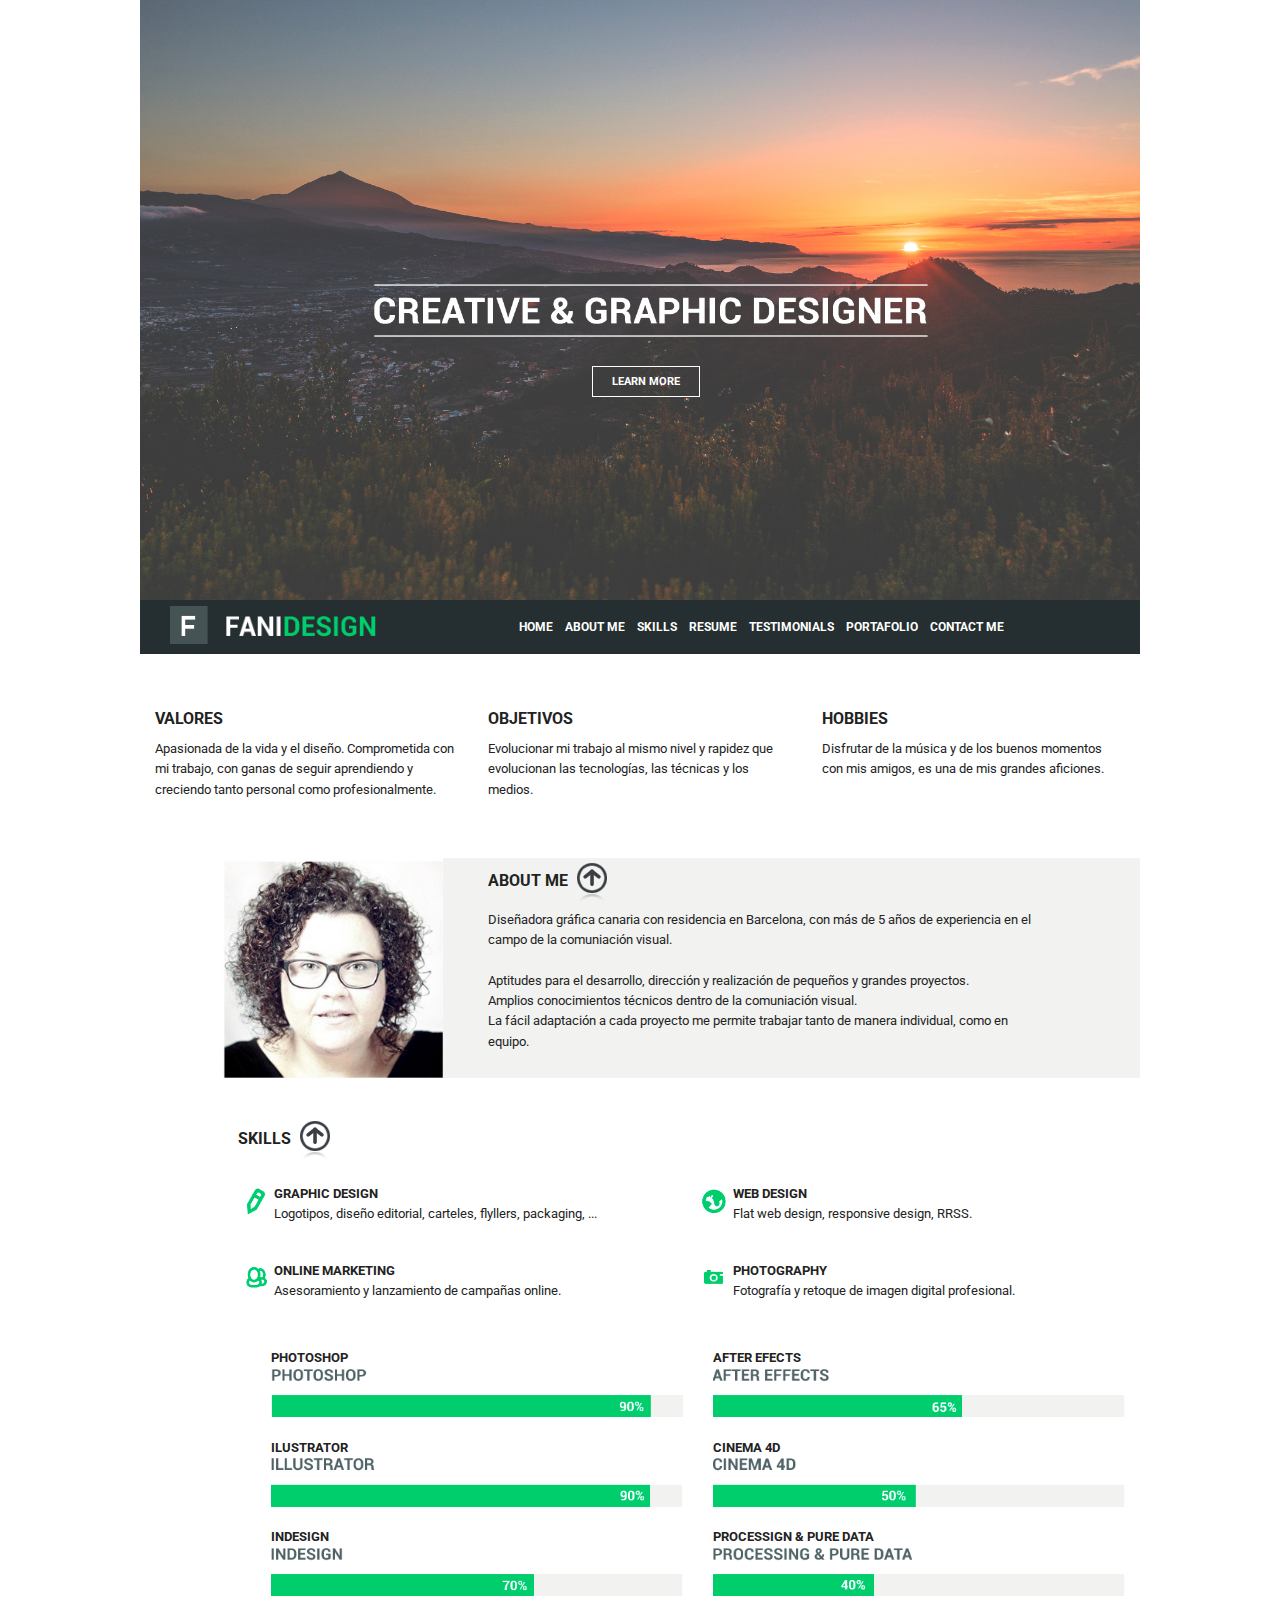
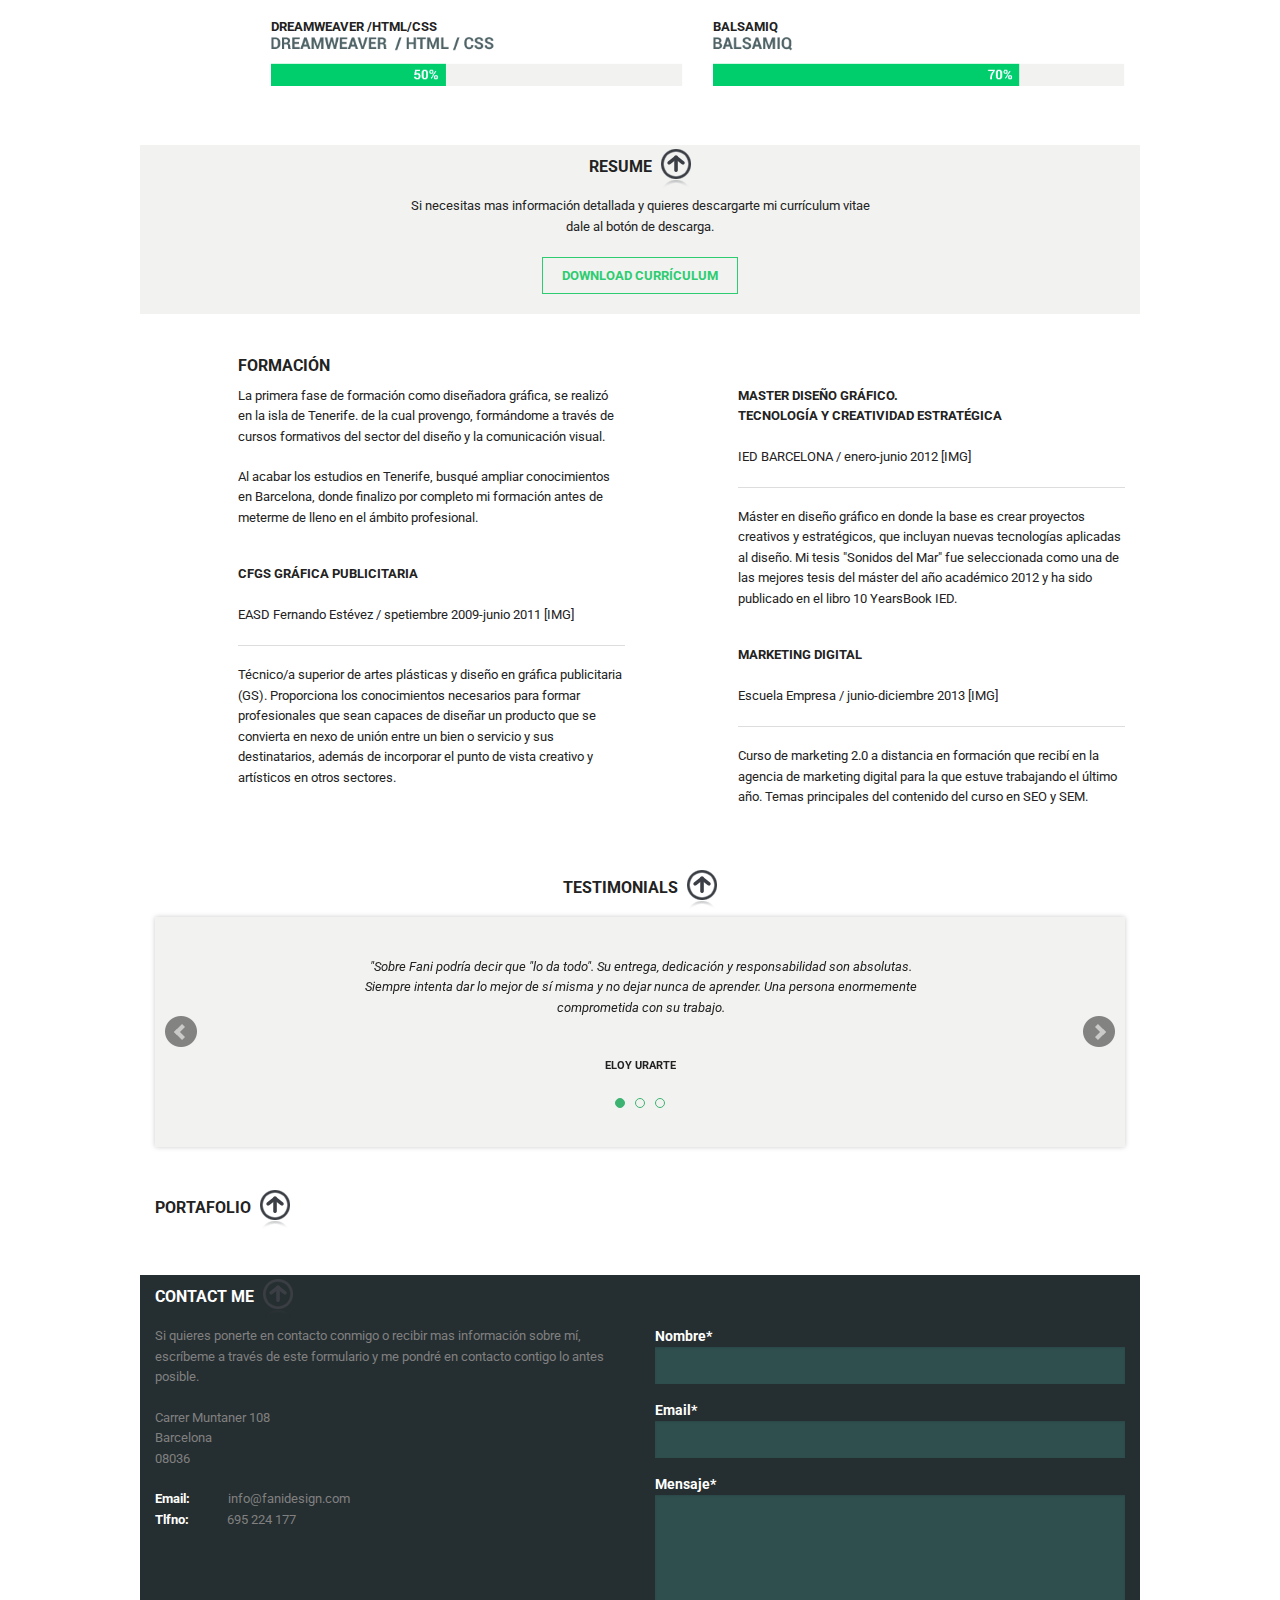
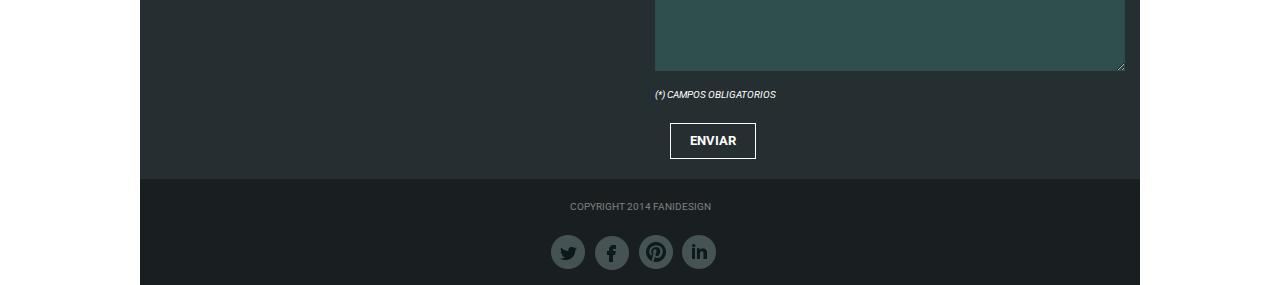
==== commit 9cb7cb5b: "logo + redireccion php v1.1" ====
--- a/fanidesign.html
+++ b/fanidesign.html
@@ -28,6 +28,7 @@
 	      setTimeout("document.getElementById('confirmacion').innerHTML=''",10000);
 	      }
     </script>-->
+  
   </head>
   
   <body id="home">
@@ -45,7 +46,8 @@
 <!-- 	  <div > -->
 		<div class="small-3 large-3 columns">
 		    <div class="cuadro">
-			<a href="#home">Logo_FaniDesign</a>
+<!-- 			<a href="#home">Logo_FaniDesign</a> -->
+			<img src="foundation-5.2.3/img/logo.png" alt="icono">
 		    </div>
 		</div>
 		<div class="small-9 large-9 columns">
@@ -326,10 +328,10 @@
       <div class="small-12 large-12 columns">
 	    <p>COPYRIGHT 2014 FANIDESIGN</p>
 	    <div id="iconos">
-		    <a id="ico1" href="https://twitter.com/Fanidesign" target="_blank" alt="Tweeter"></a>
-		    <a id="ico2" href="https://www.facebook.com/pages/Fanidesign/396411303730786?fref=ts" target="_blank" alt="Facebook"></a>
-		    <a id="ico3" href="http://es.pinterest.com/fanidesigner/" target="_blank" alt="pinterest"></a>
-		    <a id="ico4" href="https://www.linkedin.com/in/fanicabrera" target="_blank" alt="linkedin"></a>
+		    <a id="ico1" href="https://twitter.com/Fanidesign" target="_blank"></a>
+		    <a id="ico2" href="https://www.facebook.com/pages/Fanidesign/396411303730786?fref=ts" target="_blank"></a>
+		    <a id="ico3" href="http://es.pinterest.com/fanidesigner/" target="_blank"></a>
+		    <a id="ico4" href="https://www.linkedin.com/in/fanicabrera" target="_blank"></a>
 	    </div>
 	</div>
     </div>
@@ -346,4 +348,13 @@
 <!-- http://www.google.com/fonts/specimen/Roboto -->
 <!-- http://www.paginas.in/archivos/593 -->
 <!-- http://www.000webhost.com/ -->
-<!-- http://fanidesign.comxa.com/fanidesign.html -->+<!-- http://fanidesign.comxa.com/fanidesign.html -->
+
+<!--
+Galeria
+http://www.ajaxshake.com/es/JS/12131/galerias.html
+http://codenewlink.hol.es/2013/05/galeria-hecha-con-html5-y-css/
+http://www.codigogratis.com.ar/las-10-mejores-galerias-de-fotos-javascript-para-agregar-a-tus-paginas-web/
+http://pixelcoblog.com/14-hermosas-galerias-de-imagenes-implementadas-con-jquery/#.U94ifaF6hGs
+http://www.vidamrr.com/2012/06/19-tutoriales-para-crear-galerias-de.html5
+-->--- a/foundation-5.2.3/css/mystyle.css
+++ b/foundation-5.2.3/css/mystyle.css
@@ -28,8 +28,10 @@
 }
 
 .cuadro{
-  margin-top:10px;
-  margin-bottom:10px;
+/*   margin-top:10px; */
+/*   margin-bottom:10px; */
+  margin-top:3%;
+  margin-bottom:3%;
 /*   text-align:center; */
   font-size:75%;
   font-weight:bold;
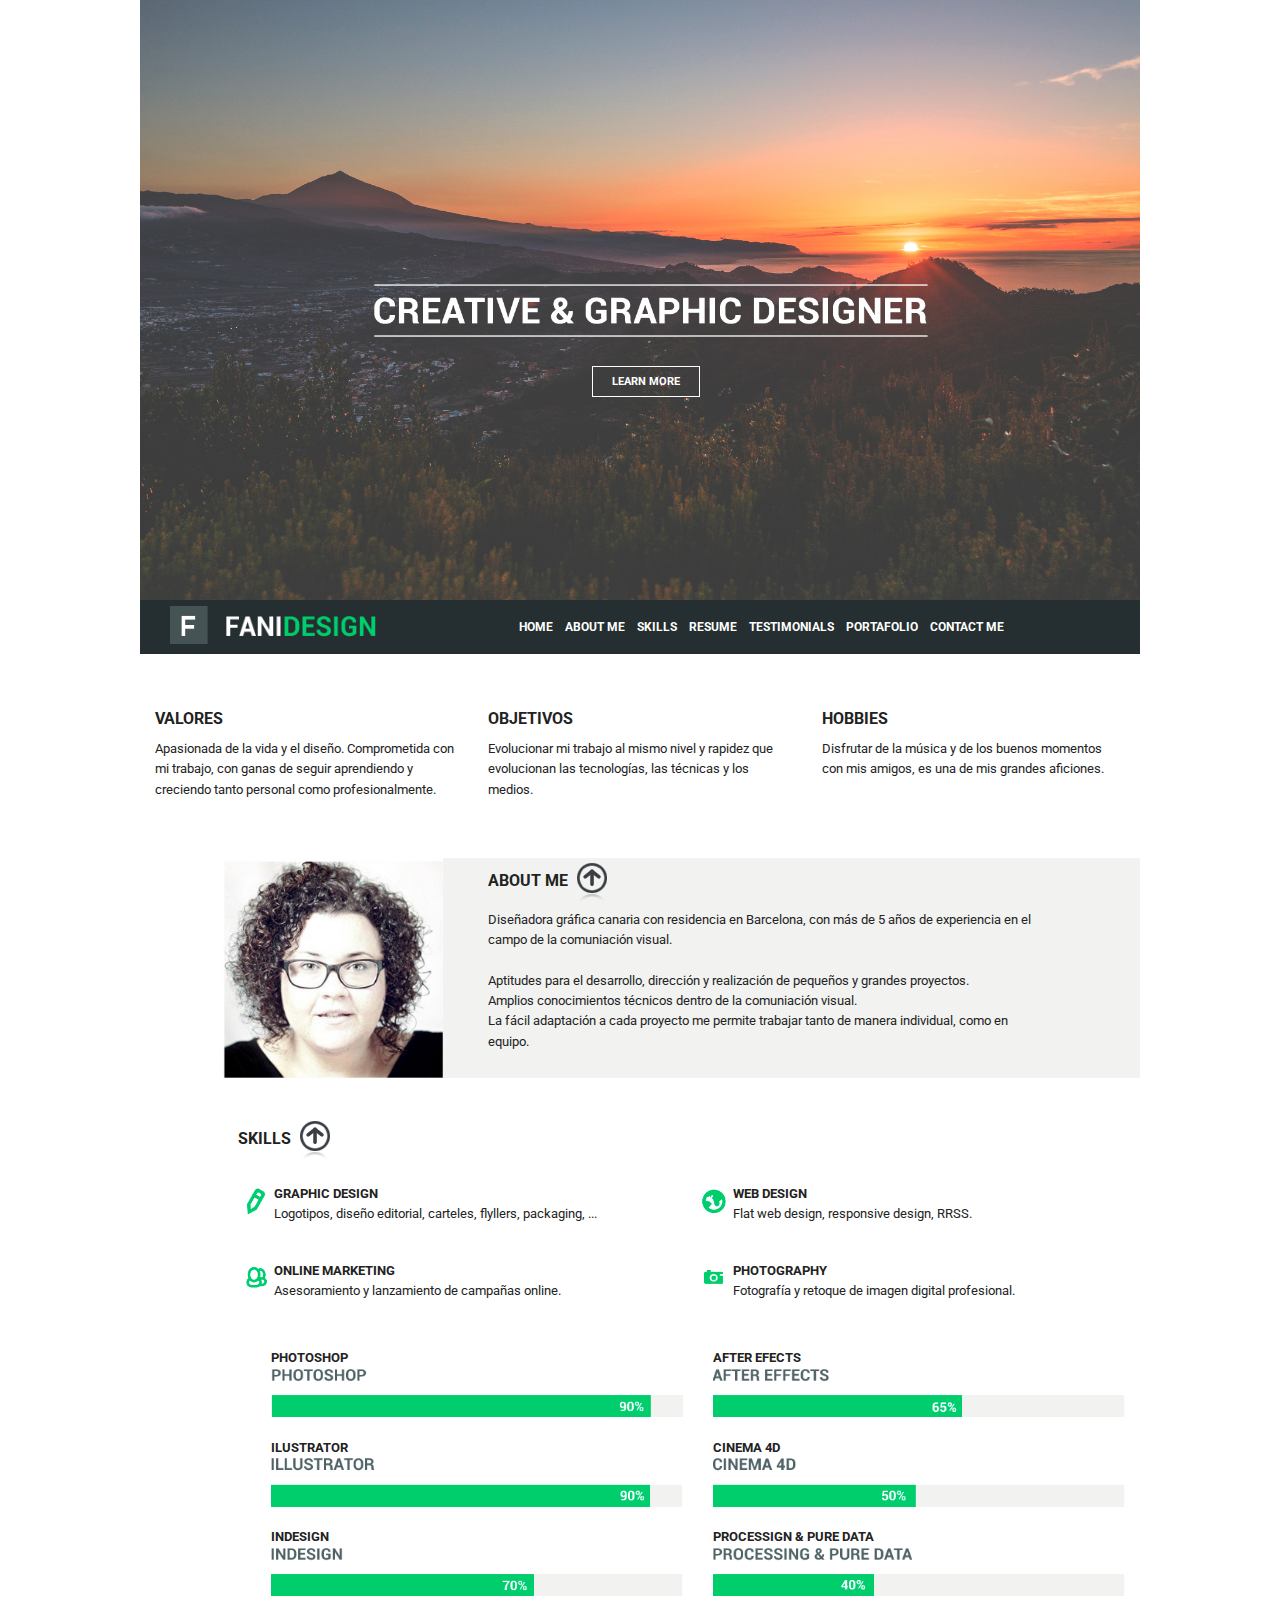
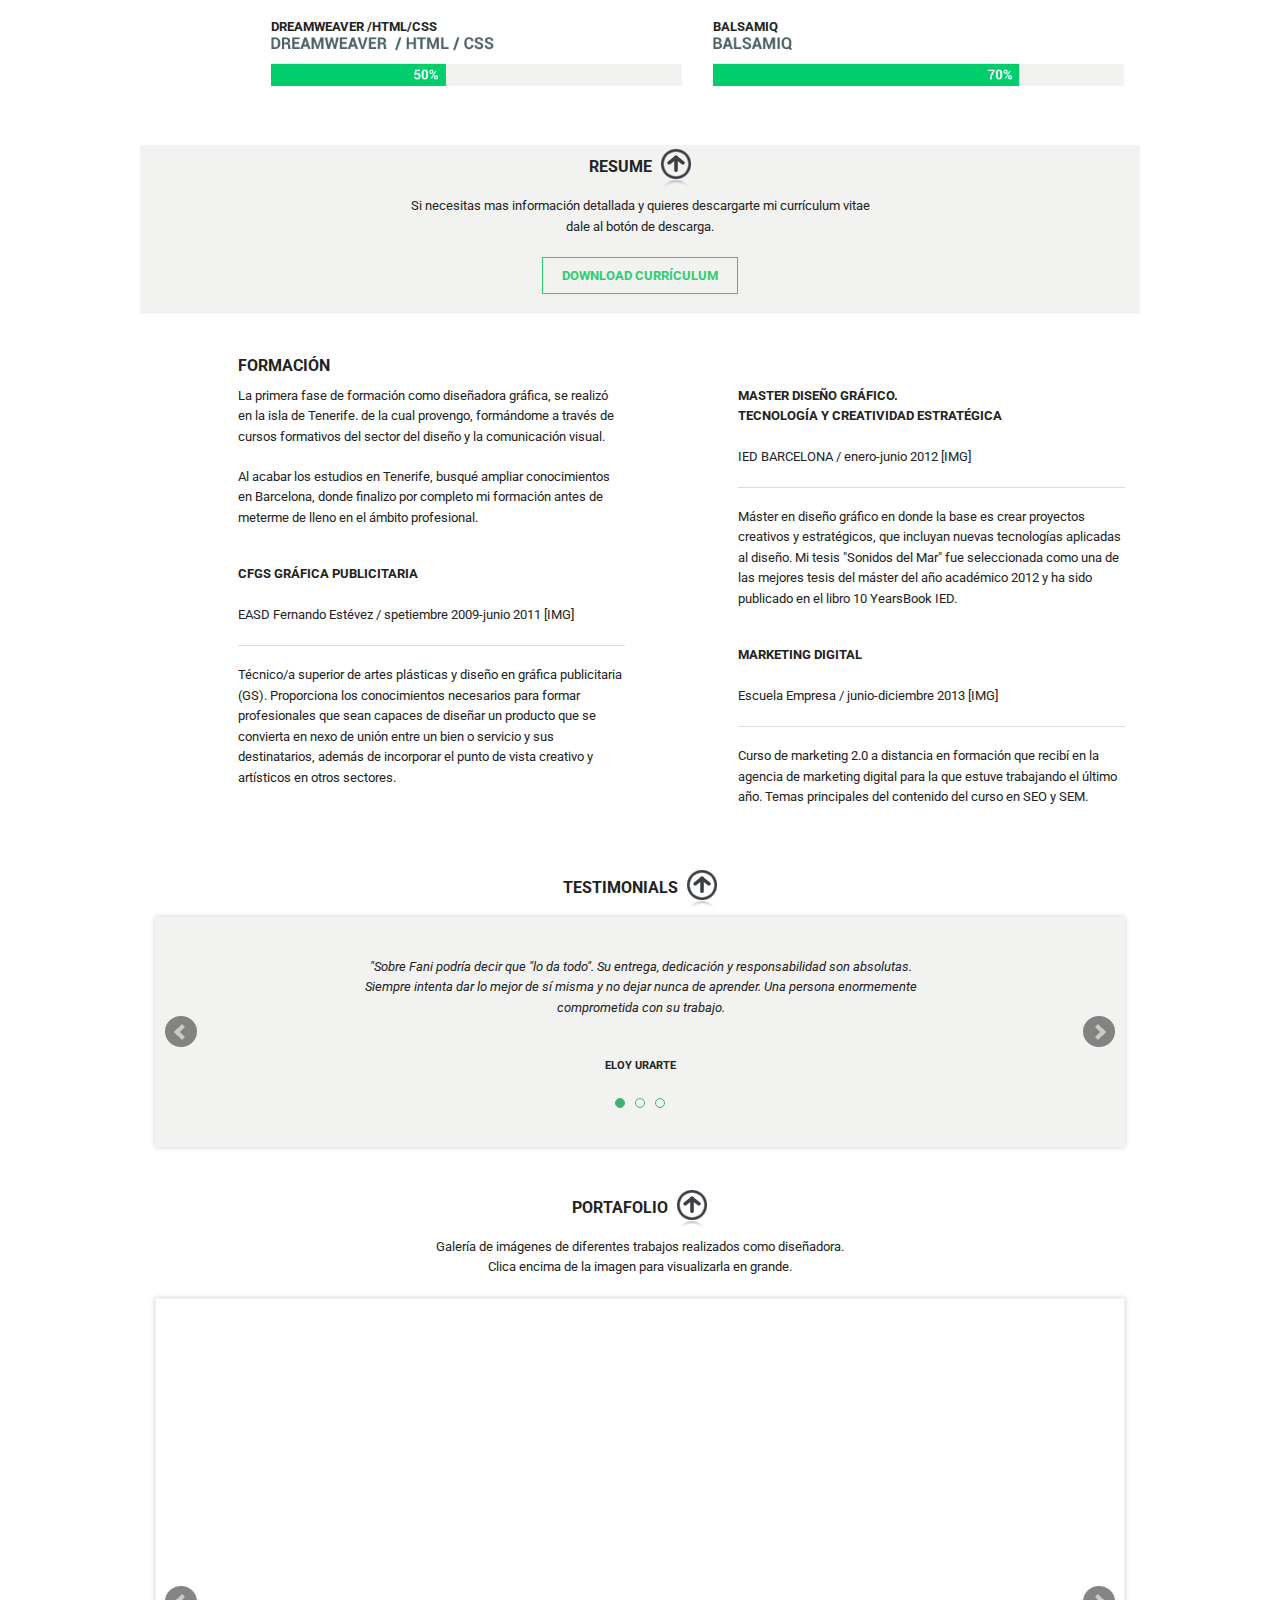
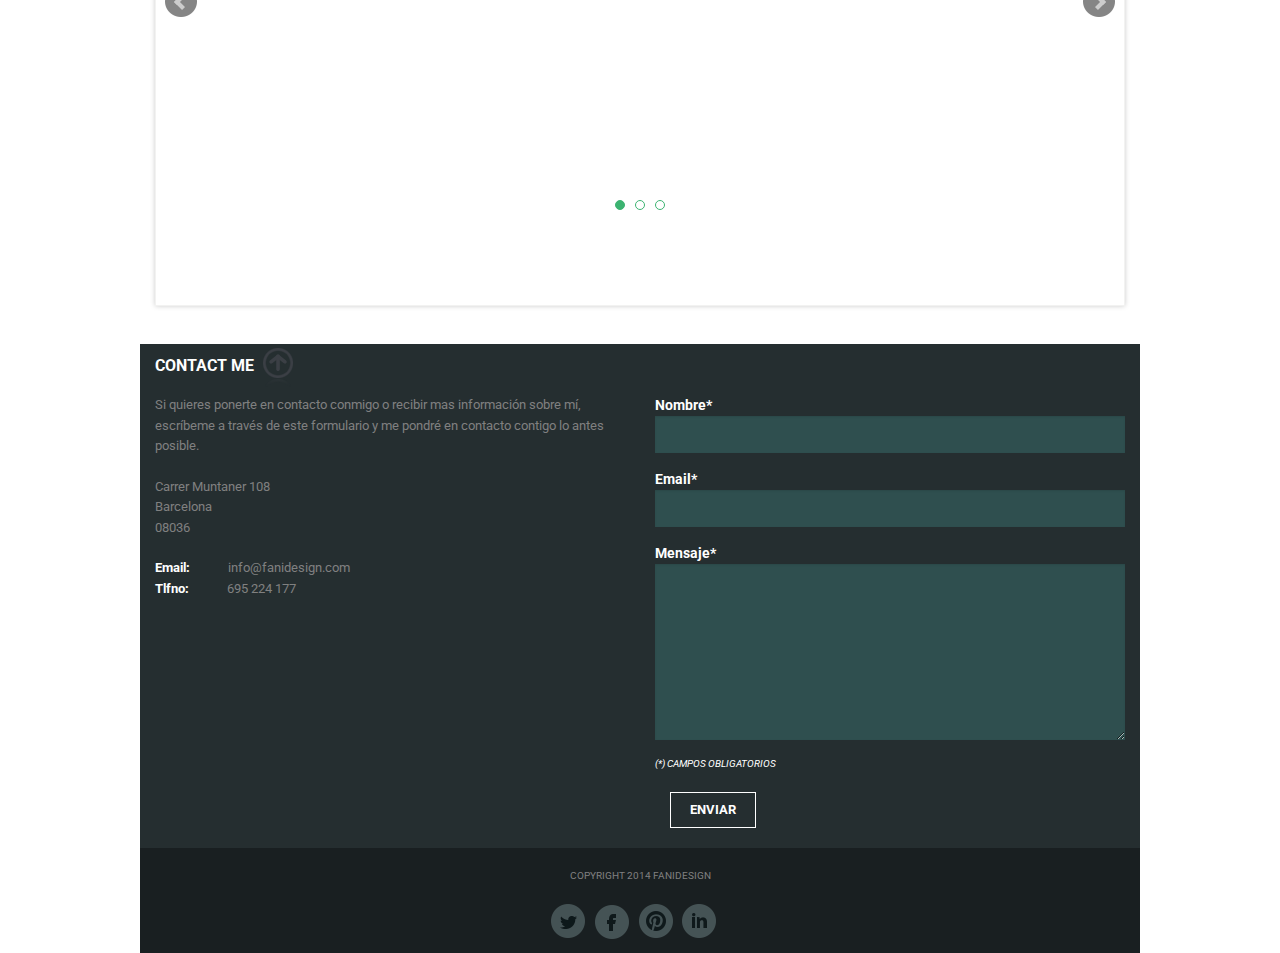
==== commit b46f6575: "ver0.17.0 (galeria)" ====
--- a/fanidesign.html
+++ b/fanidesign.html
@@ -12,6 +12,7 @@
     <script src="./js/jquery.bxslider.min.js"></script>
     <link rel="stylesheet" type="text/css" href="./js/jquery.bxslider.css">
     <script src="./js/slide1.js" type="text/javascript"></script>
+    <script src="./js/slide2.js" type="text/javascript"></script>
 <!--    
     <script>
 //      window.onload = detectarCarga;
@@ -27,8 +28,8 @@
 	      }
 	      setTimeout("document.getElementById('confirmacion').innerHTML=''",10000);
 	      }
-    </script>-->
-  
+    </script>-->    
+    
   </head>
   
   <body id="home">
@@ -270,8 +271,23 @@
 <!--PORTAFOLIO-->
   <div class="bloque">
     <div class="row">
-      <div class="small-12 large-12 columns">
-	  <h6 id="portafolio"><strong>PORTAFOLIO</strong>&nbsp;&nbsp;<a href="#index"><img src="./foundation-5.2.3/img/top-arrow.png" title="volver arriba" alt="volver_arriba"></a></h6>
+      <div class="small-12 large-12 columns" id="portafolio">
+	  <h6><strong>PORTAFOLIO</strong>&nbsp;&nbsp;<a href="#index"><img src="./foundation-5.2.3/img/top-arrow.png" title="volver arriba" alt="volver_arriba"></a></h6>
+	  <p>Galería de imágenes de diferentes trabajos realizados como diseñadora.<br>
+	  Clica encima de la imagen para visualizarla en grande.</p>
+	  <ul id="portafolio_slider">
+	    <li>
+	    <iframe width="850" height="600" src="http://www.cincopa.com/media-platform/iframe.aspx?fid=AcIAE0LpzTZH" frameborder="0" allowfullscreen scrolling="no"></iframe><noscript><span>Portafolio</span><span>Bosque</span><span>Esto es un bosque</span><span>height</span><span> 1200</span><span>width</span><span> 1600</span><span>orientation</span><span> 1</span><span>camerasoftware</span><span> Google</span><span>originaldate</span><span> 1/1/0001 6:00:00 AM</span><span>Cielo</span><span>Es el cielo</span><span>height</span><span> 900</span><span>width</span><span> 1600</span><span>camerasoftware</span><span> Picasa</span><span>originaldate</span><span> 1/1/0001 6:00:00 AM</span><span>Evolucion</span><span>Dibujo de la evolucion</span><span>height</span><span> 557</span><span>width</span><span> 800</span><span>originaldate</span><span> 1/1/0001 6:00:00 AM</span><span>Playa</span><span>Imagen de una playa</span><span>height</span><span> 768</span><span>width</span><span> 1024</span><span>originaldate</span><span> 1/1/0001 6:00:00 AM</span><span>Muralla</span><span>Muralla medieval</span><span>height</span><span> 600</span><span>width</span><span> 900</span><span>originaldate</span><span> 1/1/0001 6:00:00 AM</span><span>Reloj</span><span>Reloj de pulsera</span><span>height</span><span> 450</span><span>width</span><span> 337</span><span>originaldate</span><span> 1/1/0001 6:00:00 AM</span><span>Tigre</span><span>El tigre es un felino</span><span>height</span><span> 1080</span><span>width</span><span> 1440</span><span>originaldate</span><span> 1/1/0001 6:00:00 AM</span><span>Volcán</span><span>Volcán en erupción</span><span>height</span><span> 400</span><span>width</span><span> 590</span><span>originaldate</span><span> 10/22/2013 2:26:00 PM</span><span>Lobo</span><span>Lobo herreño</span><span>cameramake</span><span> NIKON CORPORATION</span><span>height</span><span> 384</span><span>camerasoftware</span><span> Ver.2.00 </span><span>originaldate</span><span> 3/19/2008 10:11:52 PM</span><span>width</span><span> 479</span><span>cameramodel</span><span> NIKON D70</span></noscript>
+	    </li>
+	    
+	    <li>
+	    <iframe width="850" height="600" src="http://www.cincopa.com/media-platform/iframe.aspx?fid=AcIAE0LpzTZH" frameborder="0" allowfullscreen scrolling="no"></iframe><noscript><span>Portafolio</span><span>Bosque</span><span>Esto es un bosque</span><span>height</span><span> 1200</span><span>width</span><span> 1600</span><span>orientation</span><span> 1</span><span>camerasoftware</span><span> Google</span><span>originaldate</span><span> 1/1/0001 6:00:00 AM</span><span>Cielo</span><span>Es el cielo</span><span>height</span><span> 900</span><span>width</span><span> 1600</span><span>camerasoftware</span><span> Picasa</span><span>originaldate</span><span> 1/1/0001 6:00:00 AM</span><span>Evolucion</span><span>Dibujo de la evolucion</span><span>height</span><span> 557</span><span>width</span><span> 800</span><span>originaldate</span><span> 1/1/0001 6:00:00 AM</span><span>Playa</span><span>Imagen de una playa</span><span>height</span><span> 768</span><span>width</span><span> 1024</span><span>originaldate</span><span> 1/1/0001 6:00:00 AM</span><span>Muralla</span><span>Muralla medieval</span><span>height</span><span> 600</span><span>width</span><span> 900</span><span>originaldate</span><span> 1/1/0001 6:00:00 AM</span><span>Reloj</span><span>Reloj de pulsera</span><span>height</span><span> 450</span><span>width</span><span> 337</span><span>originaldate</span><span> 1/1/0001 6:00:00 AM</span><span>Tigre</span><span>El tigre es un felino</span><span>height</span><span> 1080</span><span>width</span><span> 1440</span><span>originaldate</span><span> 1/1/0001 6:00:00 AM</span><span>Volcán</span><span>Volcán en erupción</span><span>height</span><span> 400</span><span>width</span><span> 590</span><span>originaldate</span><span> 10/22/2013 2:26:00 PM</span><span>Lobo</span><span>Lobo herreño</span><span>cameramake</span><span> NIKON CORPORATION</span><span>height</span><span> 384</span><span>camerasoftware</span><span> Ver.2.00 </span><span>originaldate</span><span> 3/19/2008 10:11:52 PM</span><span>width</span><span> 479</span><span>cameramodel</span><span> NIKON D70</span></noscript>
+	    </li>
+	    
+	    <li>
+	    <iframe width="850" height="600" src="http://www.cincopa.com/media-platform/iframe.aspx?fid=AcIAE0LpzTZH" frameborder="0" allowfullscreen scrolling="no"></iframe><noscript><span>Portafolio</span><span>Bosque</span><span>Esto es un bosque</span><span>height</span><span> 1200</span><span>width</span><span> 1600</span><span>orientation</span><span> 1</span><span>camerasoftware</span><span> Google</span><span>originaldate</span><span> 1/1/0001 6:00:00 AM</span><span>Cielo</span><span>Es el cielo</span><span>height</span><span> 900</span><span>width</span><span> 1600</span><span>camerasoftware</span><span> Picasa</span><span>originaldate</span><span> 1/1/0001 6:00:00 AM</span><span>Evolucion</span><span>Dibujo de la evolucion</span><span>height</span><span> 557</span><span>width</span><span> 800</span><span>originaldate</span><span> 1/1/0001 6:00:00 AM</span><span>Playa</span><span>Imagen de una playa</span><span>height</span><span> 768</span><span>width</span><span> 1024</span><span>originaldate</span><span> 1/1/0001 6:00:00 AM</span><span>Muralla</span><span>Muralla medieval</span><span>height</span><span> 600</span><span>width</span><span> 900</span><span>originaldate</span><span> 1/1/0001 6:00:00 AM</span><span>Reloj</span><span>Reloj de pulsera</span><span>height</span><span> 450</span><span>width</span><span> 337</span><span>originaldate</span><span> 1/1/0001 6:00:00 AM</span><span>Tigre</span><span>El tigre es un felino</span><span>height</span><span> 1080</span><span>width</span><span> 1440</span><span>originaldate</span><span> 1/1/0001 6:00:00 AM</span><span>Volcán</span><span>Volcán en erupción</span><span>height</span><span> 400</span><span>width</span><span> 590</span><span>originaldate</span><span> 10/22/2013 2:26:00 PM</span><span>Lobo</span><span>Lobo herreño</span><span>cameramake</span><span> NIKON CORPORATION</span><span>height</span><span> 384</span><span>camerasoftware</span><span> Ver.2.00 </span><span>originaldate</span><span> 3/19/2008 10:11:52 PM</span><span>width</span><span> 479</span><span>cameramodel</span><span> NIKON D70</span></noscript>
+	    </li>
+	  </ul>
       </div>
     </div>
   </div>
@@ -340,16 +356,6 @@
   </body>
 </html>
 
-
-<!-- http://foundation.zurb.com/ -->
-<!-- http://foundation.zurb.com/docs/components/grid.html -->
-<!-- http://en.wikipedia.org/wiki/Web_colors -->
-<!-- http://www.iconarchive.com/ -->
-<!-- http://www.google.com/fonts/specimen/Roboto -->
-<!-- http://www.paginas.in/archivos/593 -->
-<!-- http://www.000webhost.com/ -->
-<!-- http://fanidesign.comxa.com/fanidesign.html -->
-
 <!--
 Galeria
 http://www.ajaxshake.com/es/JS/12131/galerias.html
@@ -357,4 +363,5 @@
 http://www.codigogratis.com.ar/las-10-mejores-galerias-de-fotos-javascript-para-agregar-a-tus-paginas-web/
 http://pixelcoblog.com/14-hermosas-galerias-de-imagenes-implementadas-con-jquery/#.U94ifaF6hGs
 http://www.vidamrr.com/2012/06/19-tutoriales-para-crear-galerias-de.html5
+http://www.cincopa.com
 -->--- a/foundation-5.2.3/css/mystyle.css
+++ b/foundation-5.2.3/css/mystyle.css
@@ -102,6 +102,11 @@
 #testimonial_slider li {
   margin-left: -17px;
   height: 230px;
+    background: #f2f2f1;
+}
+
+#portafolio {
+  text-align:center;
 }
 
 .firma {
@@ -117,6 +122,7 @@
   text-align:center;
   color:white;
 }
+
 
 .color_blanco{
   color: white;
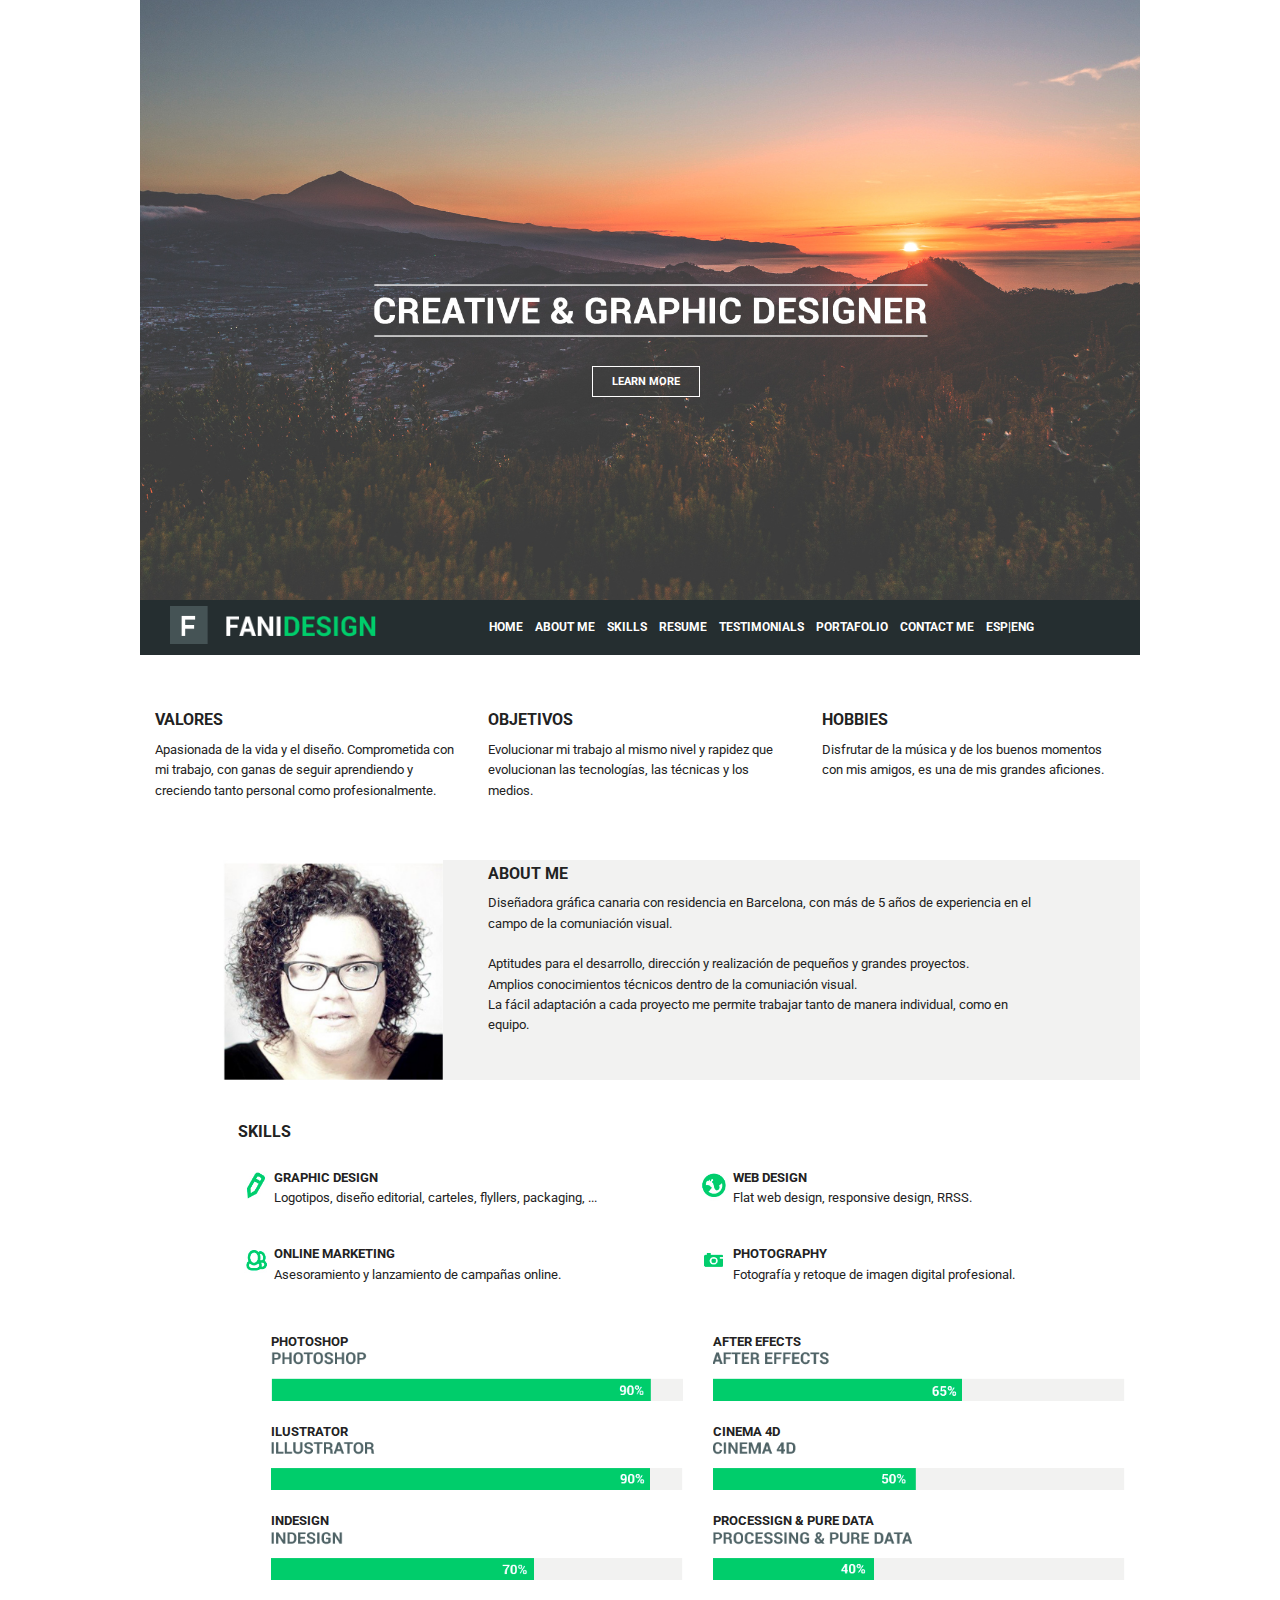
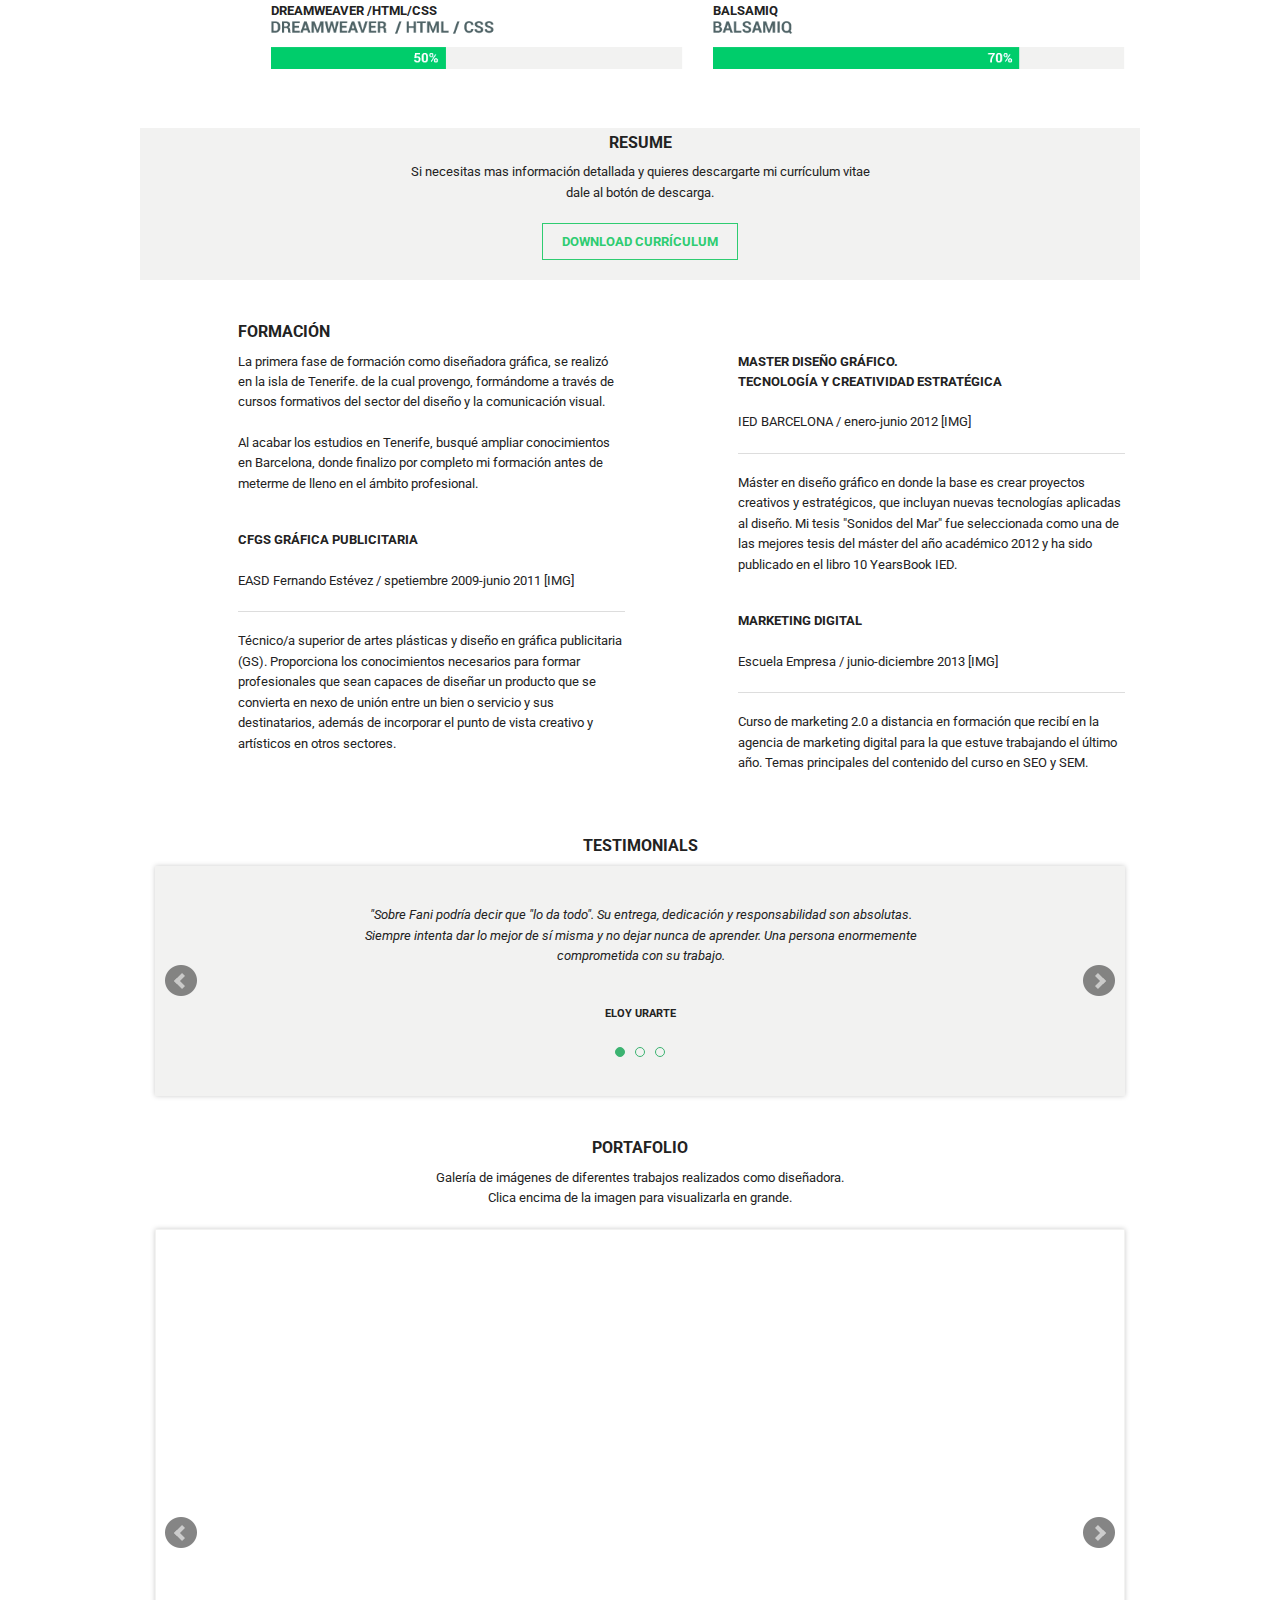
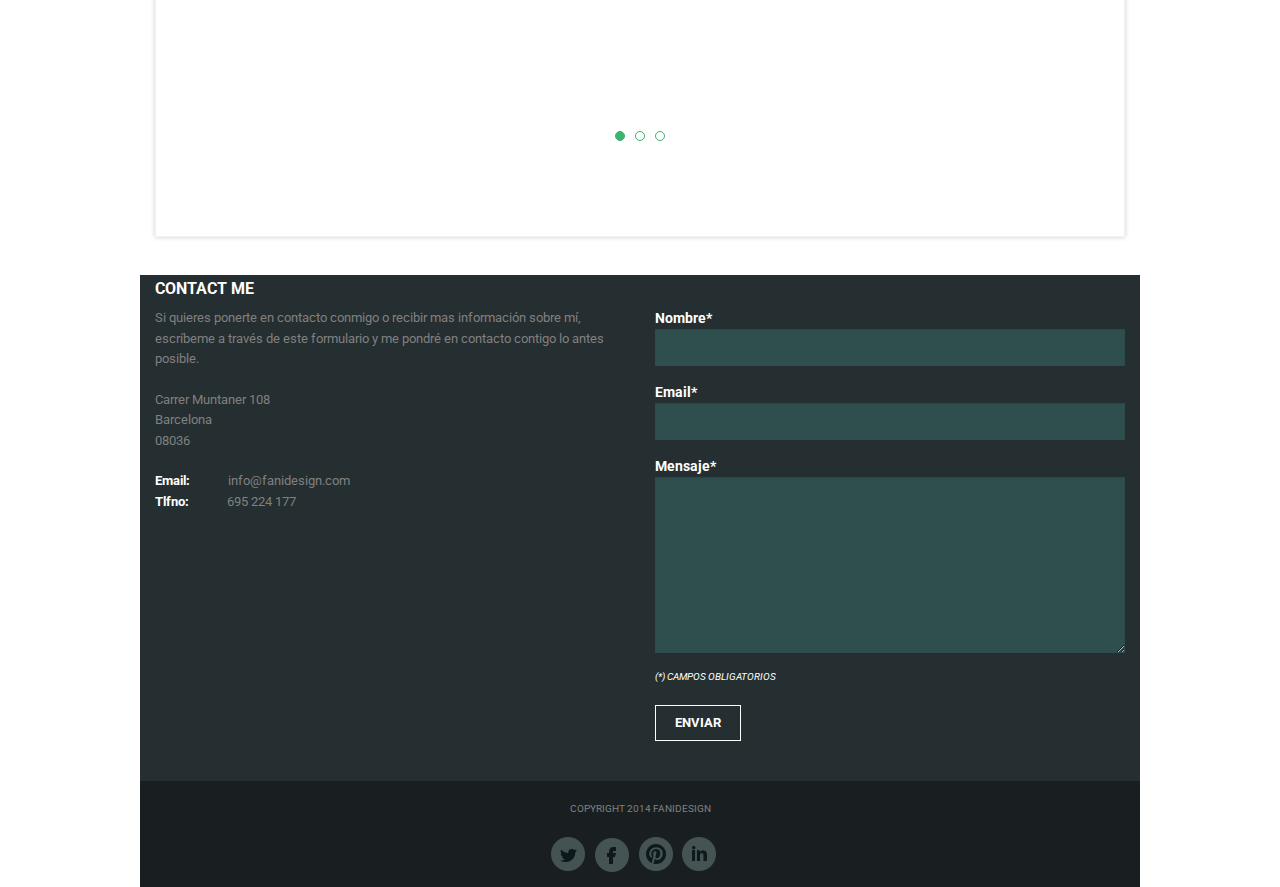
==== commit a008276a: "prueba vista web dsd github" ====
--- a/fanidesign.html
+++ b/fanidesign.html
@@ -44,24 +44,25 @@
 <!--     Menu_cabecera -->
     <div class="row"  id="index">
 	<div class="small-12 large-12 columns" id="menu_cabecera">
-<!-- 	  <div > -->
-		<div class="small-3 large-3 columns">
-		    <div class="cuadro">
-<!-- 			<a href="#home">Logo_FaniDesign</a> -->
-			<img src="foundation-5.2.3/img/logo.png" alt="icono">
-		    </div>
-		</div>
-		<div class="small-9 large-9 columns">
-		    <div class="cuadro">
-			<a href="#home">HOME</a>&nbsp;&nbsp;&nbsp;
-			<a href="#about_me">ABOUT ME</a>&nbsp;&nbsp;&nbsp;
-			<a href="#skills">SKILLS</a>&nbsp;&nbsp;&nbsp;
-			<a href="#resume">RESUME</a>&nbsp;&nbsp;&nbsp;
-			<a href="#testimonials">TESTIMONIALS</a>&nbsp;&nbsp;&nbsp;
-			<a href="#portafolio">PORTAFOLIO</a>&nbsp;&nbsp;&nbsp;
-			<a href="#contact">CONTACT ME</a>
-		    </div> <!--cuadro-->
-		</div> <!--9col-->
+	  <div class="small-3 large-3 columns">
+	    <div class="cuadro">
+		<img src="foundation-5.2.3/img/logo.png" alt="icono">
+	    </div>
+	  </div>
+	  <div class="small-9 large-9 columns">
+	     <div class="cuadro">
+	      <nav>
+		<a href="#home">HOME</a>&nbsp;&nbsp;&nbsp;
+		<a href="#about_me">ABOUT ME</a>&nbsp;&nbsp;&nbsp;
+		<a href="#skills">SKILLS</a>&nbsp;&nbsp;&nbsp;
+		<a href="#resume">RESUME</a>&nbsp;&nbsp;&nbsp;
+		<a href="#testimonials">TESTIMONIALS</a>&nbsp;&nbsp;&nbsp;
+		<a href="#portafolio">PORTAFOLIO</a>&nbsp;&nbsp;&nbsp;
+		<a href="#contact">CONTACT ME</a>&nbsp;&nbsp;&nbsp;
+		<a href="#home">ESP</a>|<a href="#home">ENG</a>
+	      </nav>
+	    </div> <!--cuadro-->
+	  </div> <!--9col-->
 	    <!--id menucabecera-->
       </div> <!--12columns-->
     </div> <!--row-->
@@ -98,7 +99,7 @@
 			<img src="foundation-5.2.3/img/foto_carnet.png" alt="foto_perfil">
 		    </div>
 		    <div id="espacio">
-			<h6><strong>ABOUT ME</strong>&nbsp;&nbsp;<a href="#index"><img src="foundation-5.2.3/img/top-arrow.png" title="volver arriba" alt="volver_arriba"></a></h6>
+			<h6><strong>ABOUT ME</strong></h6>
 			<p>Diseñadora gráfica canaria con residencia en Barcelona, con más de 5 años de experiencia
 			en el campo de la comuniación visual.</p>
 			<p>Aptitudes para el desarrollo, dirección y realización de pequeños y grandes proyectos.<br>
@@ -117,7 +118,7 @@
 <!-- 	      &nbsp; -->
 	  </div>
 	  <div class="small-11 large-11 columns">
-	      <h6><strong>SKILLS</strong>&nbsp;&nbsp;<a href="#index"><img src="foundation-5.2.3/img/top-arrow.png" title="volver arriba" alt="volver_arriba"></a></h6><br>
+	      <h6><strong>SKILLS</strong></h6><br>
 	      <div class="ico_skills">
 		  <div class="row">
 		      <div class="small-6 large-6 columns">
@@ -186,7 +187,7 @@
   <div class="bloque"> <!--RESUME-->
     <div class="row">
       <div class="small-12 large-12 columns" id="resume">
-	  <h6><strong>RESUME</strong>&nbsp;&nbsp;<a href="#index"><img src="./foundation-5.2.3/img/top-arrow.png" title="volver arriba" alt="volver_arriba"></a></h6>
+	  <h6><strong>RESUME</strong></h6>
 	  <p>Si necesitas mas información detallada y quieres descargarte mi currículum vitae<br>dale al botón de descarga.</p>
 	  <a href="foundation-5.2.3/resources/micv.pdf" download="descargar_cv" class="button">DOWNLOAD CURRÍCULUM</a>
       </div>
@@ -255,7 +256,7 @@
   <div class="bloque">
     <div class="row">
       <div class="small-12 large-12 columns">
-	  <h6 id="testimonials"><strong>TESTIMONIALS</strong>&nbsp;&nbsp;<a href="#index"><img src="./foundation-5.2.3/img/top-arrow.png" title="volver arriba" alt="volver_arriba"></a></h6>
+	  <h6 id="testimonials"><strong>TESTIMONIALS</strong></h6>
 	      <ul id="testimonial_slider">
 		<li><p><i>"Sobre Fani podría decir que "lo da todo". Su entrega, dedicación y responsabilidad son absolutas.<br>
 		Siempre intenta dar lo mejor de sí misma y no dejar nunca de aprender. Una persona enormemente<br>
@@ -272,7 +273,7 @@
   <div class="bloque">
     <div class="row">
       <div class="small-12 large-12 columns" id="portafolio">
-	  <h6><strong>PORTAFOLIO</strong>&nbsp;&nbsp;<a href="#index"><img src="./foundation-5.2.3/img/top-arrow.png" title="volver arriba" alt="volver_arriba"></a></h6>
+	  <h6><strong>PORTAFOLIO</strong></h6>
 	  <p>Galería de imágenes de diferentes trabajos realizados como diseñadora.<br>
 	  Clica encima de la imagen para visualizarla en grande.</p>
 	  <ul id="portafolio_slider">
@@ -296,7 +297,7 @@
   <div class="bloque">
     <div class="row">
       <div class="small-12 large-12 columns" id="contacto">
-	  <h6 class="color_blanco" id="contact"><strong>CONTACT ME</strong>&nbsp;&nbsp;<a href="#index"><img src="./foundation-5.2.3/img/top-arrow.png" title="volver arriba" alt="volver_arriba"></a></h6>
+	  <h6 class="color_blanco" id="contact"><strong>CONTACT ME</strong></h6>
 	      <div class="row">
 		  <div class="small-6 large-6 columns">
 		    <p>Si quieres ponerte en contacto conmigo o recibir mas información sobre mí,
@@ -324,7 +325,8 @@
 			      <textarea rows="10" name="mensaje" required=""></textarea>
 			  </label>
 			  <p class="color_blanco" style="font-size:0.6rem;"><i>(*) CAMPOS OBLIGATORIOS</i></p>
-			  <div class="small-3 large-3 columns">
+			  <div>
+<!-- 			  <div class="small-3 large-3 columns"> -->
 			      <input id="submit" type="submit" name="submit" value="ENVIAR" class="button2" onclick="myFunction()"/>
 			  </div>
 			  <div class="small-9 large-9 columns">
--- a/foundation-5.2.3/css/mystyle.css
+++ b/foundation-5.2.3/css/mystyle.css
@@ -8,10 +8,10 @@
   background-image:url("./../img/mi-web_01.jpg");
   background-repeat:no-repeat;
   background-position:center;
-/*   background-attachment:fixed; */
-/*   width:1000px; */
   height:600px;
   background-size: 100% 100%;
+/*   background-attachment:fixed; */
+  width:100%;
 }
 
 #boton_inicio{
@@ -20,12 +20,24 @@
   top:61%;
 }
 
+
 #menu_cabecera{
+/*   top:0; */
+/*   position:fixed; */
   background-color: #252e30;
   color:white;
   text-align:center;
-  height:20%;
+  height:55px;
 }
+  
+/*
+#index{
+    margin-top: 55px;
+    position: fixed;
+    top: 0;
+    left: 0;
+    width: 100%;
+}*/
 
 .cuadro{
 /*   margin-top:10px; */
